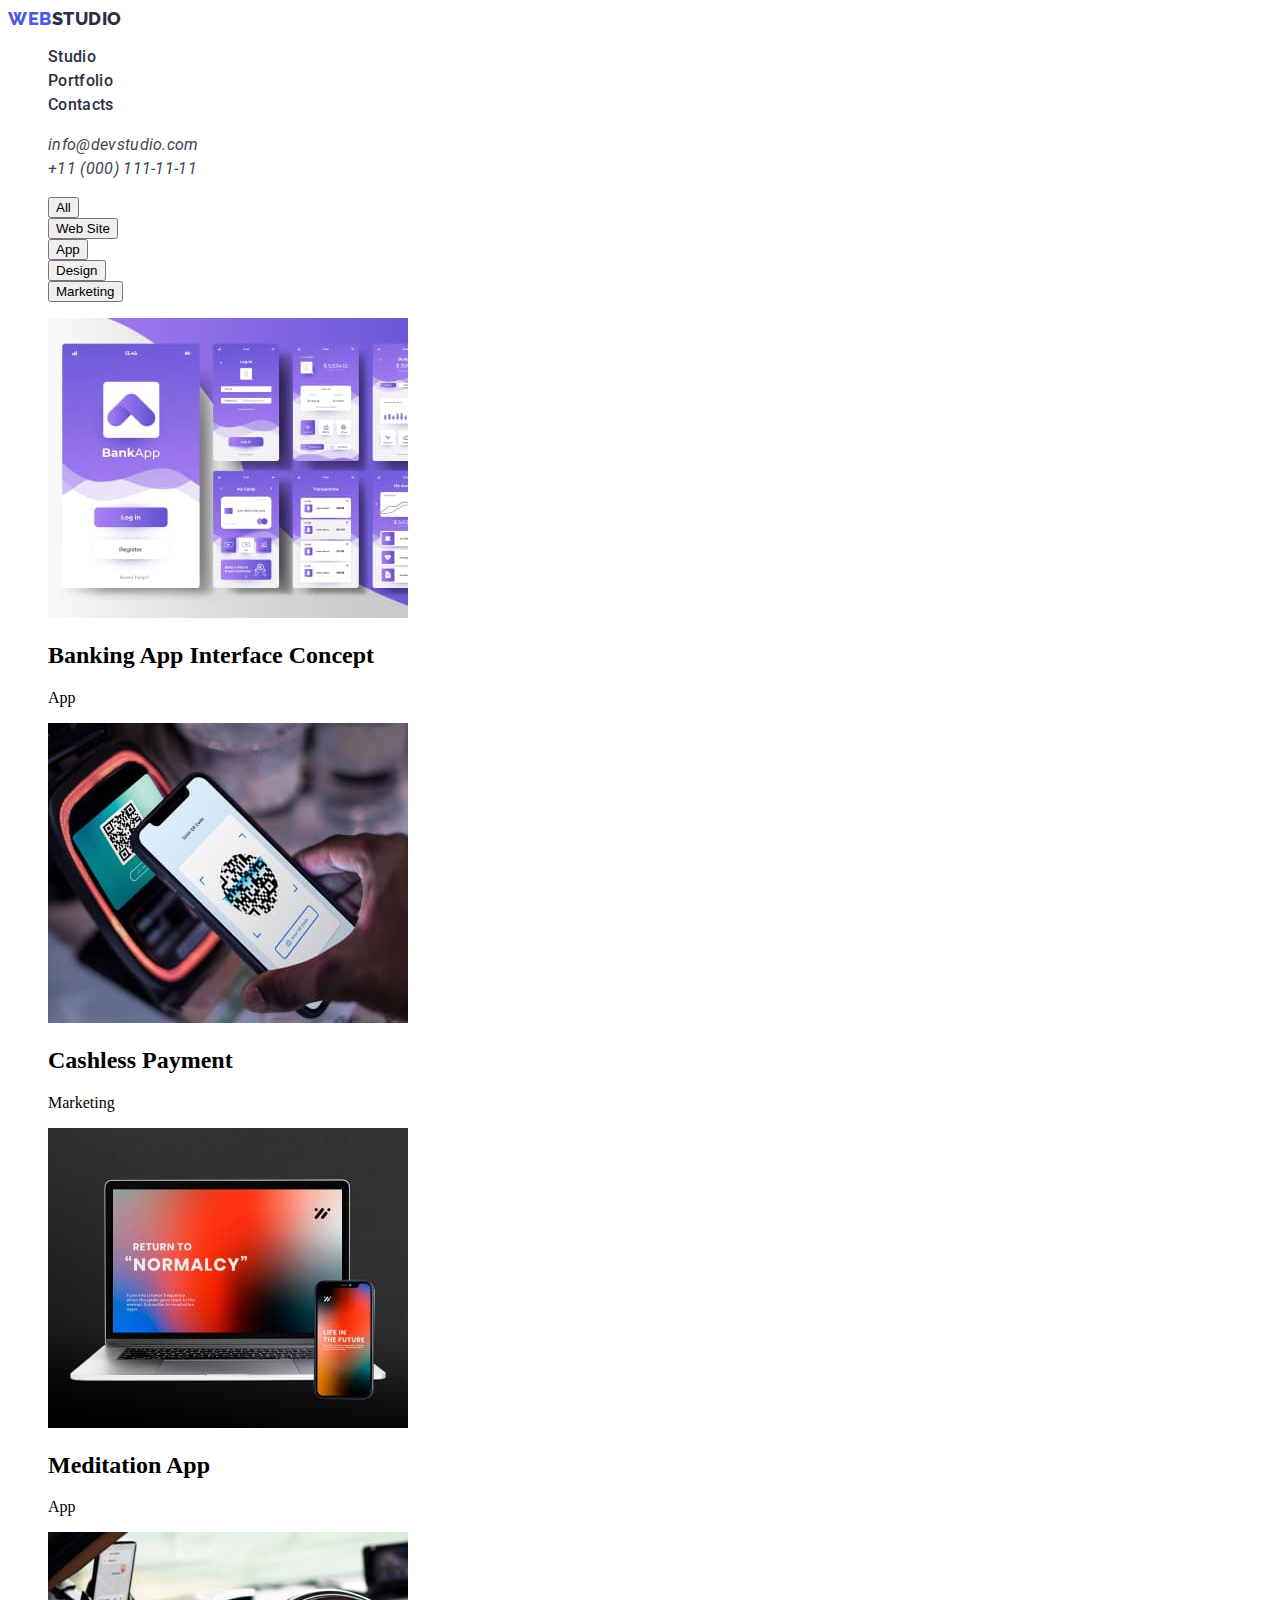
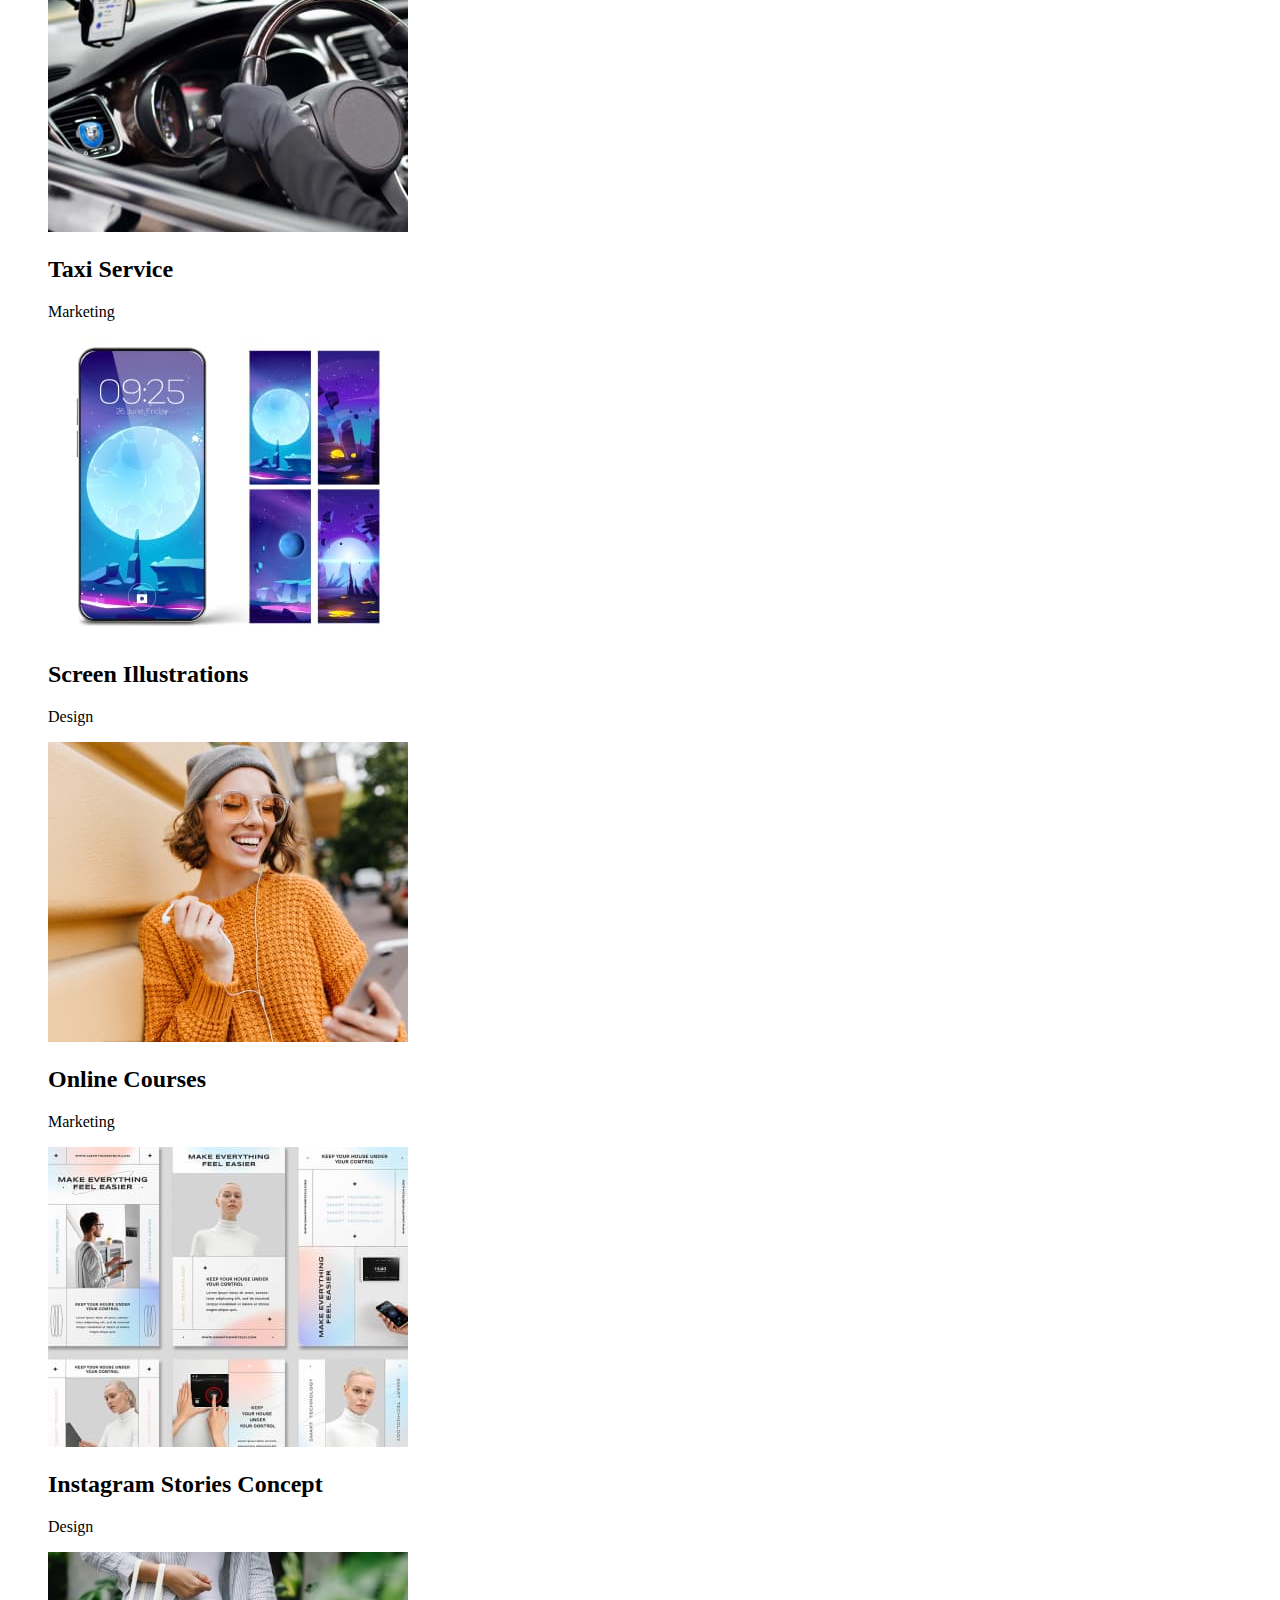
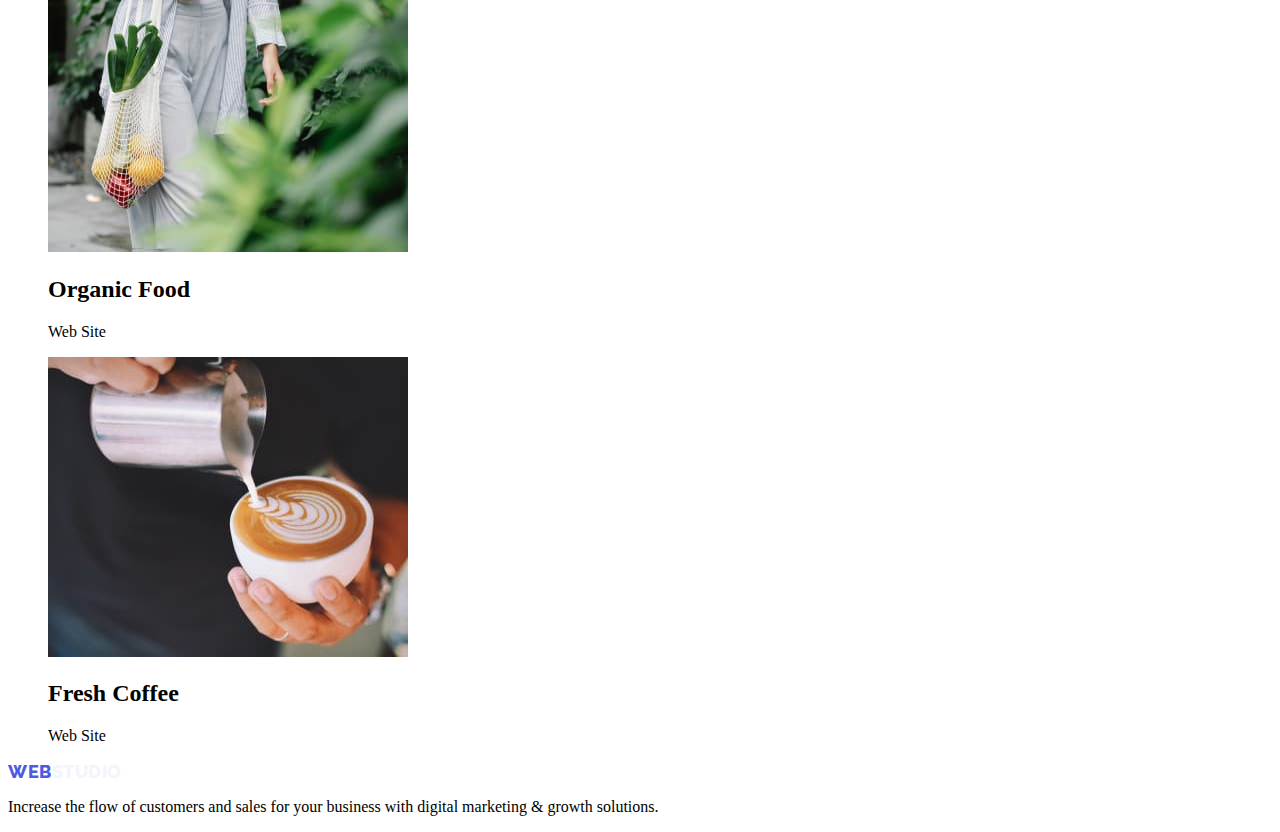
==== portfolio.html @ 11912b41 "Summary" ====
<!DOCTYPE html>
<html lang="en">
  <head>
    <meta charset="UTF-8" />
    <meta http-equiv="X-UA-Compatible" content="IE=edge" />
    <meta name="viewport" content="width=device-width, initial-scale=1.0" />
    <title>WebStudio</title>
    <link rel="preconnect" href="https://fonts.googleapis.com" />
    <link rel="preconnect" href="https://fonts.gstatic.com" crossorigin />
    <link
      href="https://fonts.googleapis.com/css2?family=Raleway:wght@800&family=Roboto:wght@400;500;700;900&display=swap"
      rel="stylesheet"
    />
    <link rel="stylesheet" href="./css/styles.css" />
  </head>
  <body>
    <!-- HEADER -->
    <header>
      <nav class="page-navigation">
        <a class="logo link" href="./index.html"
          >Web<span class="log">Studio</span></a
        >
        <ul class="menu list">
          <li class="menu-item">
            <a class="menu-link link" href="./index.html">Studio</a>
          </li>
          <li class="menu-item">
            <a class="menu-link link" href="./portfolio.html">Portfolio</a>
          </li>
          <li class="menu-item">
            <a class="menu-link link" href="#contacts">Contacts</a>
          </li>
        </ul>
      </nav>
      <!-- CONTACTS -->
      <address class="address-contacts">
        <ul class="list">
          <li class="contacts">
            <a class="contact-mail-header link" href="mailto:info@devstudio.com"
              >info@devstudio.com</a
            >
          </li>
          <li class="contacts">
            <a class="contact-tel-header link" href="tel:+110001111111"
              >+11 (000) 111-11-11</a
            >
          </li>
        </ul>
      </address>
    </header>
    <!-- MAIN-CONTENT -->
    <main>
      <section class="section-portfolio">
        <h1 hidden>Filters</h1>
        <ul class="list">
          <li class="filter-button-li">
            <button class="filter-button" type="button">All</button>
          </li>
          <li class="filter-button-li">
            <button class="filter-button" type="button">Web Site</button>
          </li>
          <li class="filter-button-li">
            <button class="filter-button" type="button">App</button>
          </li>
          <li class="filter-button-li">
            <button class="filter-button" type="button">Design</button>
          </li>
          <li class="filter-button-li">
            <button class="filter-button" type="button">Marketing</button>
          </li>
        </ul>
        <ul class="list">
          <li class="portfolio-image">
            <img
              class="gallery-portfolio"
              src="./images/bankingapp.jpg"
              alt="Banking-App-Interface-Concept"
              width="360"
              height="300"
            />
            <h2 class="portfolio-name">Banking App Interface Concept</h2>
            <p class="portfolio-paragraph">App</p>
          </li>
          <li class="portfolio-image">
            <img
              class="gallery-portfolio"
              src="./images/cashlesspayment.jpg"
              alt="Cashless-Payment"
              width="360"
              height="300"
            />
            <h2 class="portfolio-name">Cashless Payment</h2>
            <p class="portfolio-paragraph">Marketing</p>
          </li>
          <li class="portfolio-image">
            <img
              class="gallery-portfolio"
              src="./images/meditationapp.jpg"
              alt="Meditation-App"
              width="360"
              height="300"
            />
            <h2 class="portfolio-name">Meditation App</h2>
            <p class="portfolio-paragraph">App</p>
          </li>
          <li class="portfolio-image">
            <img
              class="gallery-portfolio"
              src="./images/taxiservice.jpg"
              alt="Taxi-Service"
              width="360"
              height="300"
            />
            <h2 class="portfolio-name">Taxi Service</h2>
            <p class="portfolio-paragraph">Marketing</p>
          </li>
          <li class="portfolio-image">
            <img
              class="gallery-portfolio"
              src="./images/screenillustration.jpg"
              alt="Screen-Illustrations"
              width="360"
              height="300"
            />
            <h2 class="portfolio-name">Screen Illustrations</h2>
            <p class="portfolio-paragraph">Design</p>
          </li>
          <li class="portfolio-image">
            <img
              class="gallery-portfolio"
              src="./images/onlinecourses.jpg"
              alt="Online-Courses"
              width="360"
              height="300"
            />
            <h2 class="portfolio-name">Online Courses</h2>
            <p class="portfolio-paragraph">Marketing</p>
          </li>
          <li class="portfolio-image">
            <img
              class="gallery-portfolio"
              src="./images/instagramsc.jpg"
              alt="Instagram-Stories-Concepts"
              width="360"
              height="300"
            />
            <h2 class="portfolio-name">Instagram Stories Concept</h2>
            <p class="portfolio-paragraph">Design</p>
          </li>
          <li class="portfolio-image">
            <img
              class="gallery-portfolio"
              src="./images/organicfood.jpg"
              alt="Organic-Food"
              width="360"
              height="300"
            />
            <h2 class="portfolio-name">Organic Food</h2>
            <p class="portfolio-paragraph">Web Site</p>
          </li>
          <li class="portfolio-image">
            <img
              class="gallery-portfolio"
              src="./images/freshcofee.jpg"
              alt="Fresh-Coffee"
              width="360"
              height="300"
            />
            <h2 class="portfolio-name">Fresh Coffee</h2>
            <p class="portfolio-paragraph">Web Site</p>
          </li>
        </ul>
      </section>
    </main>

    <footer>
      <a class="logo link" href="./index.html"
        >Web<span class="logos">Studio</span>
      </a>
      <p class="footer-paragraph">
        Increase the flow of customers and sales for your business with digital
        marketing & growth solutions.
      </p>
    </footer>
  </body>
</html>
---- css/styles.css ----
:root {
  --accent-color:      
}

.list {list-style: none;}

.link {
        text-decoration: none;
    }
.logo {text-decoration: none;}

.button {
    cursor: pointer;
}


/* ================= COMPONENTS ================= */
/* ================= HEADER ================= */
.logo {
        font-family: 'Raleway', sans-serif;
        font-weight: 800;
        font-size: 18px;
        line-height: 1.17;
        display: flex;
        align-items: center;
        letter-spacing: 0.03em;
        text-transform: uppercase;
        color: #4D5AE5;
}

.log {
        font-family: 'Raleway', sans-serif;
        font-weight: 800;
        font-size: 18px;
        line-height: 1.17;
        display: flex;
        align-items: center;
        letter-spacing: 0.03em;
        text-transform: uppercase;
        color: #2E2F42;
}



.menu-link {
        font-family: 'Roboto', sans-serif;
        font-weight: 500;
        font-size: 16px;
        line-height: 1.5;
        letter-spacing: 0.02em;
        color: #2E2F42;
}

.contact-mail-header {
font-family: 'Roboto', sans-serif;
    font-weight: 400;
    font-size: 16px;
    line-height: 1.5;
    letter-spacing: 0.02em;
    color: #434455;
}

.contact-tel-header {
        font-family: 'Roboto', sans-serif;
        font-weight: 400;
        font-size: 16px;
        line-height: 1.5;
        letter-spacing: 0.02em;
        color: #434455;
}
.modal-open-btn {
        font-family: 'Roboto', sans-serif;
        font-weight: 500;
        font-size: 16px;
        line-height: 1.5;
        display: flex;
        align-items: center;
        letter-spacing: 0.04em;
        color: #FFFFFF;
}

/* ================= FOOTER ================= */
.logos {
    font-family: 'Raleway', sans-serif;
    font-weight: 800;
    font-size: 18px;
    line-height: 1.17;
    display: flex;
    align-items: center;
    letter-spacing: 0.03em;
    text-transform: uppercase;
    color: #F4F4FD;
}
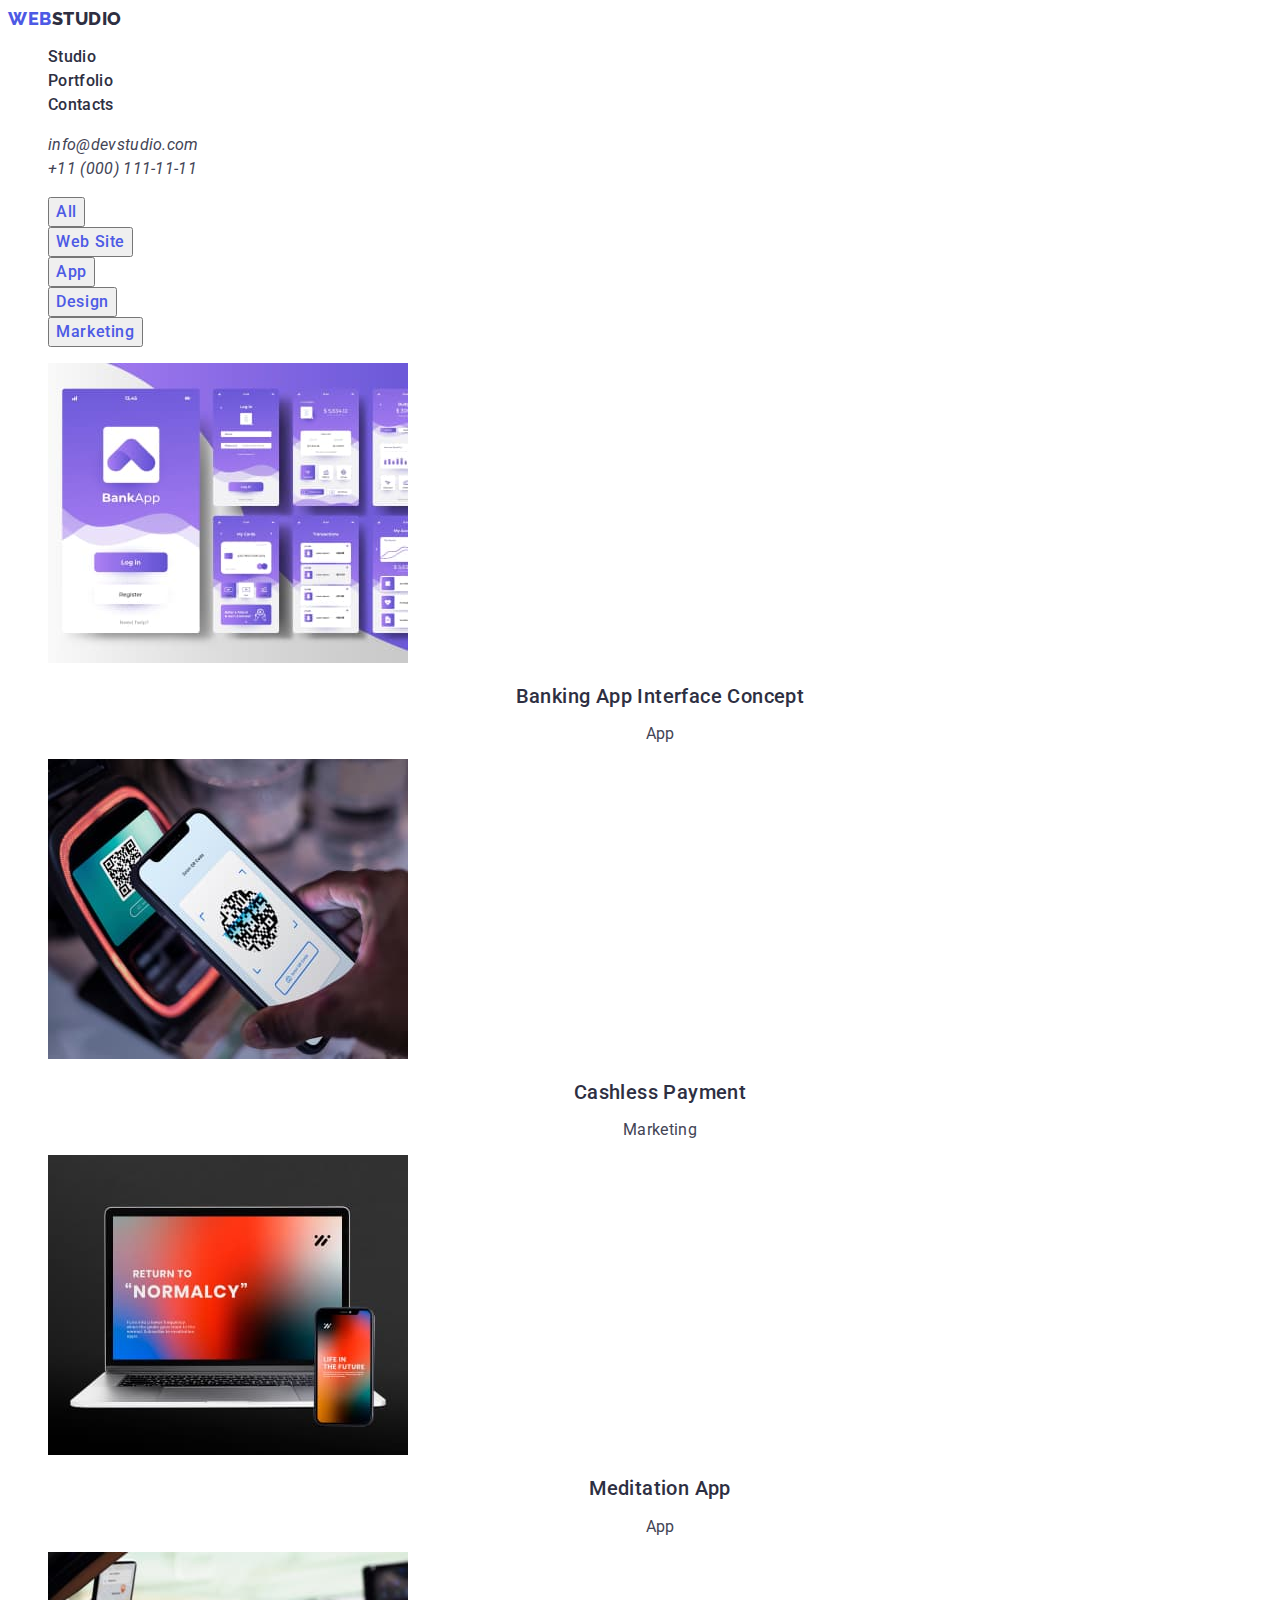
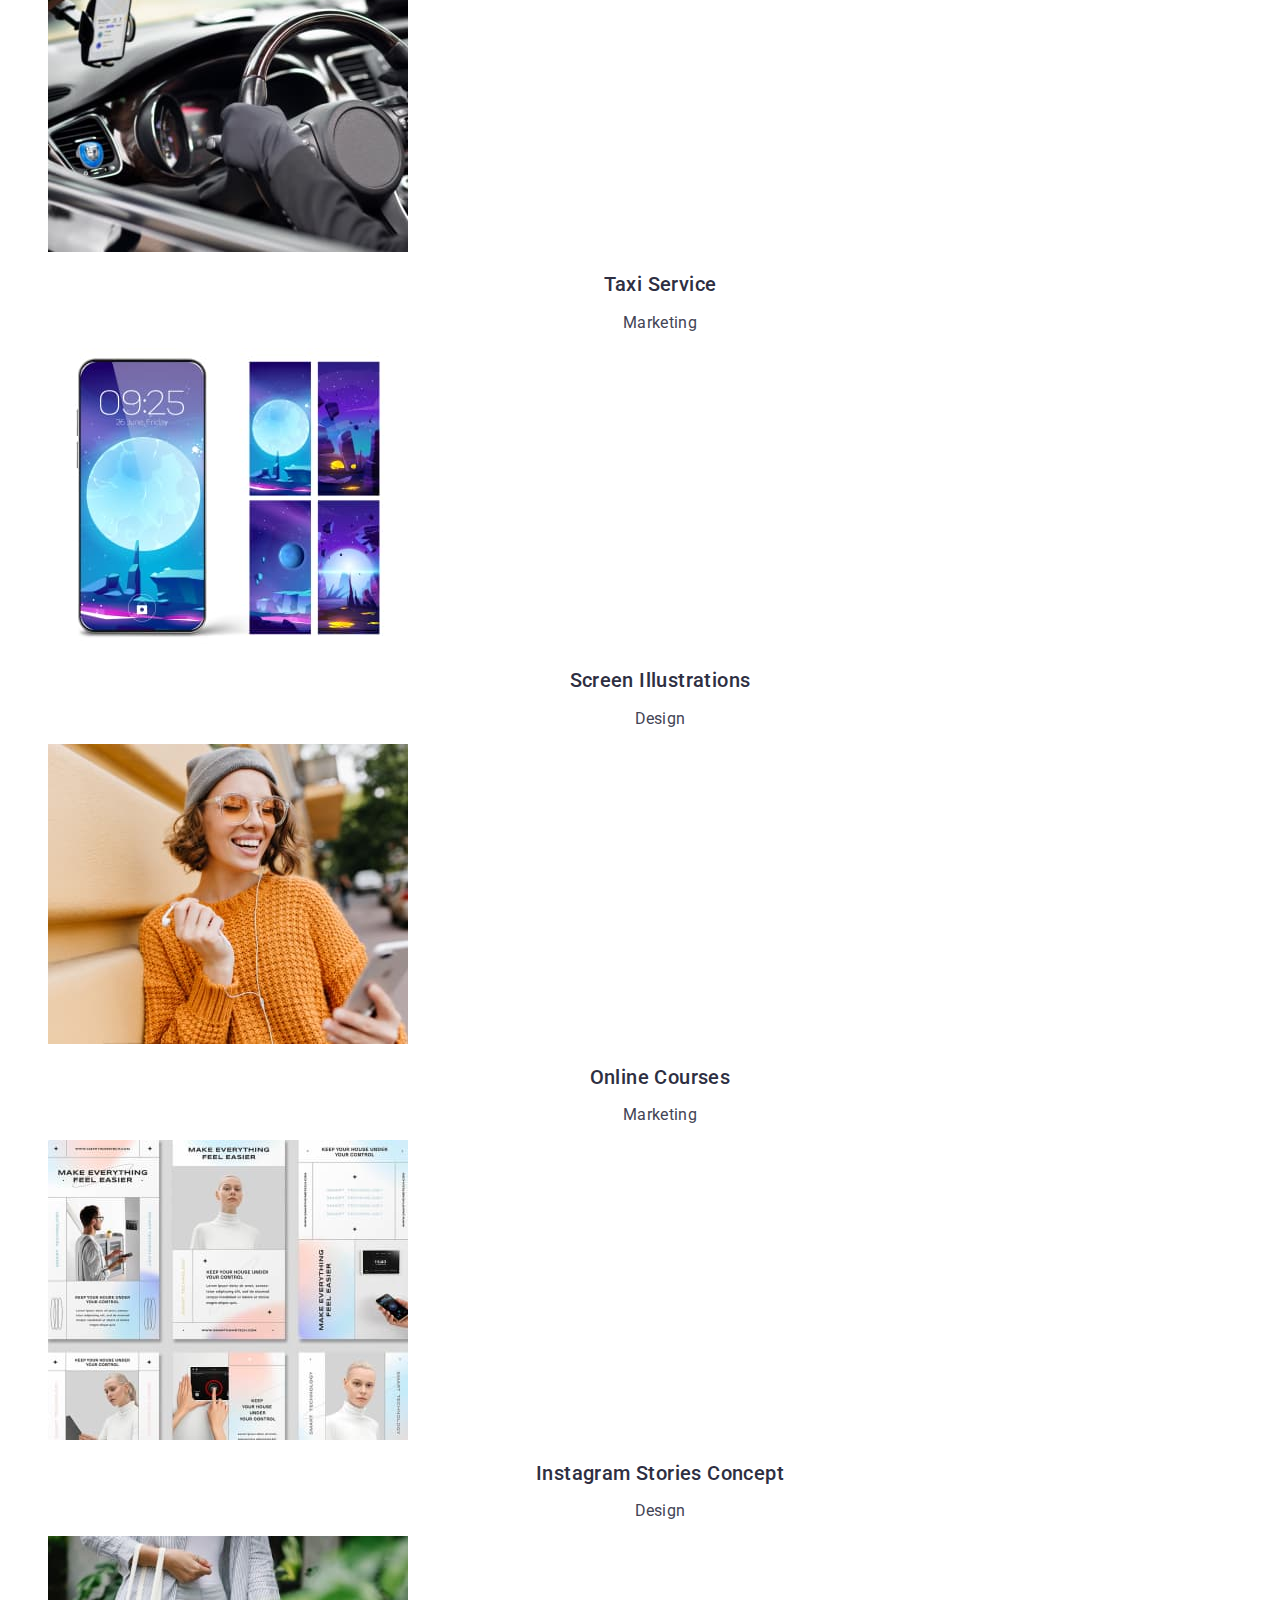
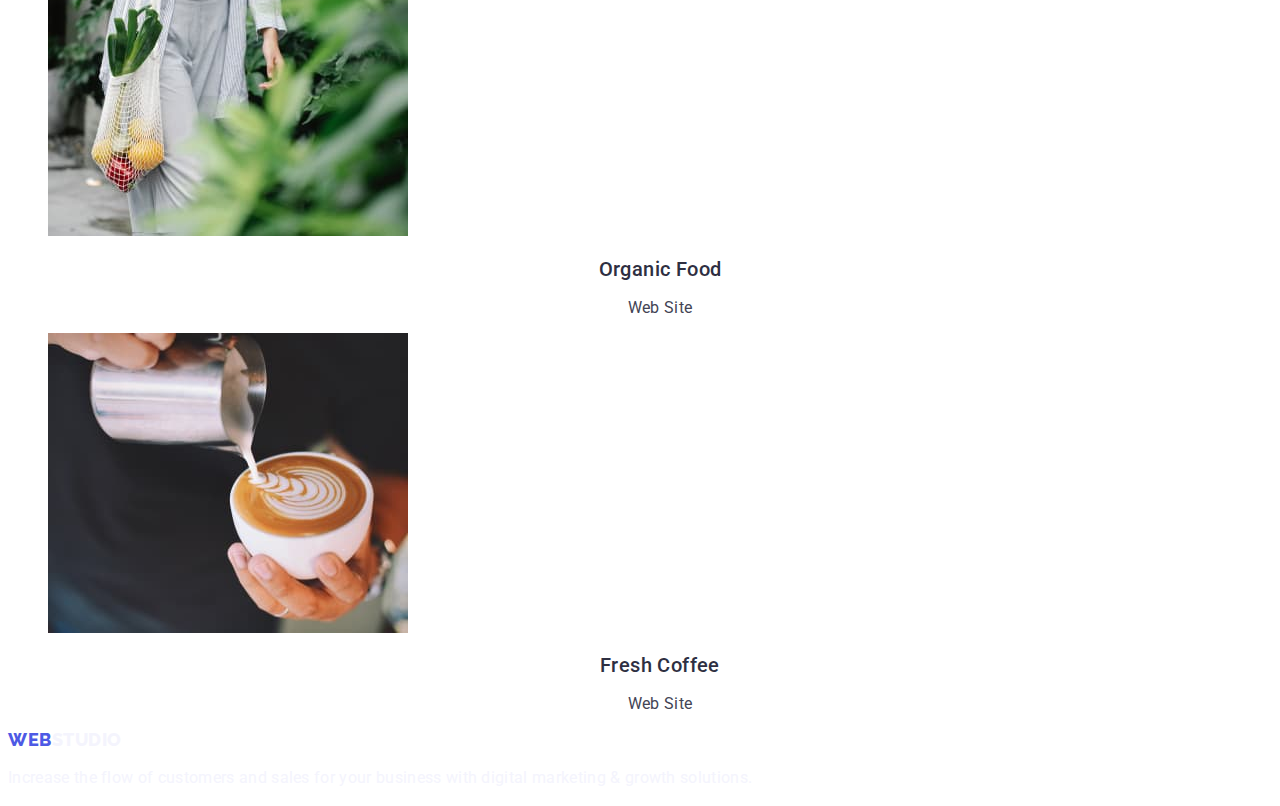
==== commit 402aeb94: "Summary" ====
--- a/portfolio.html
+++ b/portfolio.html
@@ -53,19 +53,19 @@
       <section class="section-portfolio">
         <h1 hidden>Filters</h1>
         <ul class="list">
-          <li class="filter-button-li">
-            <button class="filter-button" type="button">All</button>
+          <li class="filter-buttons">
+            <button class="button filter-button" type="button">All</button>
           </li>
-          <li class="filter-button-li">
+          <li class="filter-buttons">
             <button class="filter-button" type="button">Web Site</button>
           </li>
-          <li class="filter-button-li">
+          <li class="filter-buttons">
             <button class="filter-button" type="button">App</button>
           </li>
-          <li class="filter-button-li">
+          <li class="filter-buttons">
             <button class="filter-button" type="button">Design</button>
           </li>
-          <li class="filter-button-li">
+          <li class="filter-buttons">
             <button class="filter-button" type="button">Marketing</button>
           </li>
         </ul>
--- a/css/styles.css
+++ b/css/styles.css
@@ -1,20 +1,46 @@
 :root {
-  --accent-color:      
-}
+        --main-font-family: "Roboto", sans-serif;
+        --secondary-font-family: "Raleway", sans-serif;
+        --primary-text-color:  #2E2F42
+        --title-text-color: #434455
+        --primary-bg-color: #ffffff
+        --secondary-bg-color: #f4f4fd
+        --accent-hover-color:  #4D5AE5
+        --btn-hover-color: #404bbf     
+        }  
 
 .list {list-style: none;}
 
-.link {
-        text-decoration: none;
-    }
-.logo {text-decoration: none;}
-
-.button {
+.link, logo {
+        text-decoration: none; 
+}
+
+.button, filter-button {
     cursor: pointer;
 }
-
-
 /* ================= COMPONENTS ================= */
+.modal-open-btn {
+        font-family: 'Roboto', sans-serif;
+        font-weight: 500;
+        font-size: 16px;
+        line-height: 1.5;
+        display: flex;
+        align-items: center;
+        letter-spacing: 0.04em;
+        color: #FFFFFF;
+}
+
+.filter-button {
+        font-family: 'Roboto', sans-serif;
+        font-weight: 500;
+        font-size: 16px;
+        line-height: 1.5;
+        display: flex;
+        align-items: center;
+        letter-spacing: 0.04em;
+        color: #4D5AE5;
+}
+
 /* ================= HEADER ================= */
 .logo {
         font-family: 'Raleway', sans-serif;
@@ -68,18 +94,103 @@
         letter-spacing: 0.02em;
         color: #434455;
 }
-.modal-open-btn {
-        font-family: 'Roboto', sans-serif;
-        font-weight: 500;
-        font-size: 16px;
-        line-height: 1.5;
-        display: flex;
-        align-items: center;
-        letter-spacing: 0.04em;
+
+/* ================= HERO ================= */
+.hero-title {
+        font-family: 'Roboto', sans-serif;
+        font-weight: 700;
+        font-size: 56px;
+        line-height: 1.07;
+        text-align: center;
+        letter-spacing: 0.02em;
         color: #FFFFFF;
 }
 
+
+
+.qualities-title {
+        font-family: 'Roboto', sans-serif;
+        font-weight: 500;
+        font-size: 20px;
+        line-height: 1.2;
+        letter-spacing: 0.02em;
+        color: #2E2F42;
+}
+.qualities-paragraph {
+        font-family: 'Roboto', sans-serif;
+        font-weight: 400;
+        font-size: 16px;
+        line-height: 1.5;
+        letter-spacing: 0.02em;
+        color: #434455;
+}
+.our-activity-title {
+        font-family: 'Roboto', sans-serif;
+        font-weight: 700;
+        font-size: 36px;
+        line-height: 1.11;
+        text-align: center;
+        letter-spacing: 0.02em;
+        text-transform: capitalize;
+        color: #2E2F42;
+}
+.team {
+        font-family: 'Roboto', sans-serif;
+        font-weight: 700;
+        font-size: 36px;
+        line-height: 1.11;
+        text-align: center;
+        letter-spacing: 0.02em;
+        text-transform: capitalize;
+        color: #2E2F42;
+}
+.team-name {
+        font-family: 'Roboto', sans-serif;
+        font-weight: 500;
+        font-size: 20px;
+        line-height: 1.2;
+        text-align: center;
+        letter-spacing: 0.02em;
+        color: #2E2F42;
+}
+.team-paragraph {
+        font-family: 'Roboto', sans-serif;
+        font-weight: 400;
+        font-size: 16px;
+        line-height: 1.5x;
+        text-align: center;
+        letter-spacing: 0.02em;
+        color: #434455;
+}
+.portfolio-name {
+font-family: 'Roboto', sans-serif;
+        font-weight: 500;
+        font-size: 20px;
+        line-height: 1.2;
+        text-align: center;
+        letter-spacing: 0.02em;
+        color: #2E2F42;
+}
+.portfolio-paragraph {
+        font-family: 'Roboto', sans-serif;
+                font-weight: 400;
+                font-size: 16px;
+                line-height: 1.5x;
+                text-align: center;
+                letter-spacing: 0.02em;
+                color: #434455;
+}
 /* ================= FOOTER ================= */
+.footer-paragraph {
+        font-family: 'Roboto', sans-serif;
+            
+        font-weight: 400;
+        font-size: 16px;
+        line-height: 24px;
+        letter-spacing: 0.02em;
+        color: #F4F4FD;
+}
+
 .logos {
     font-family: 'Raleway', sans-serif;
     font-weight: 800;
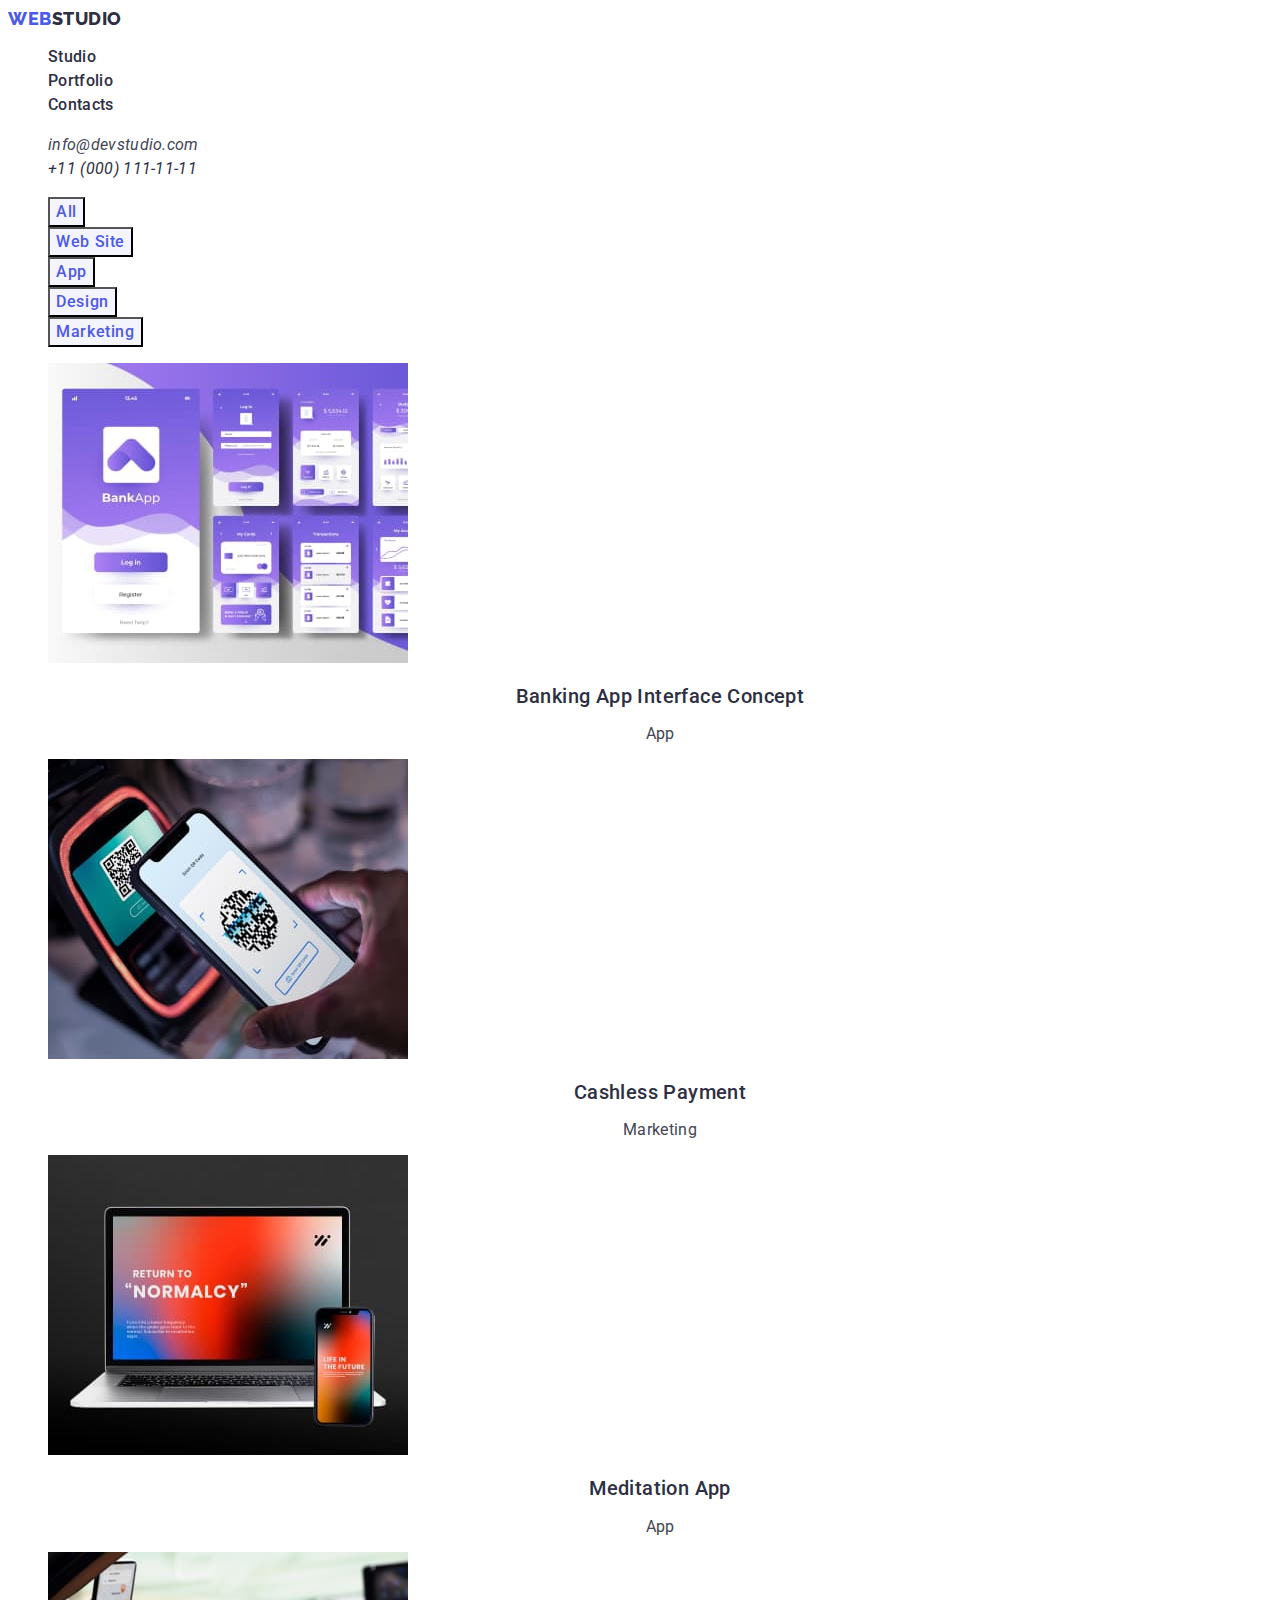
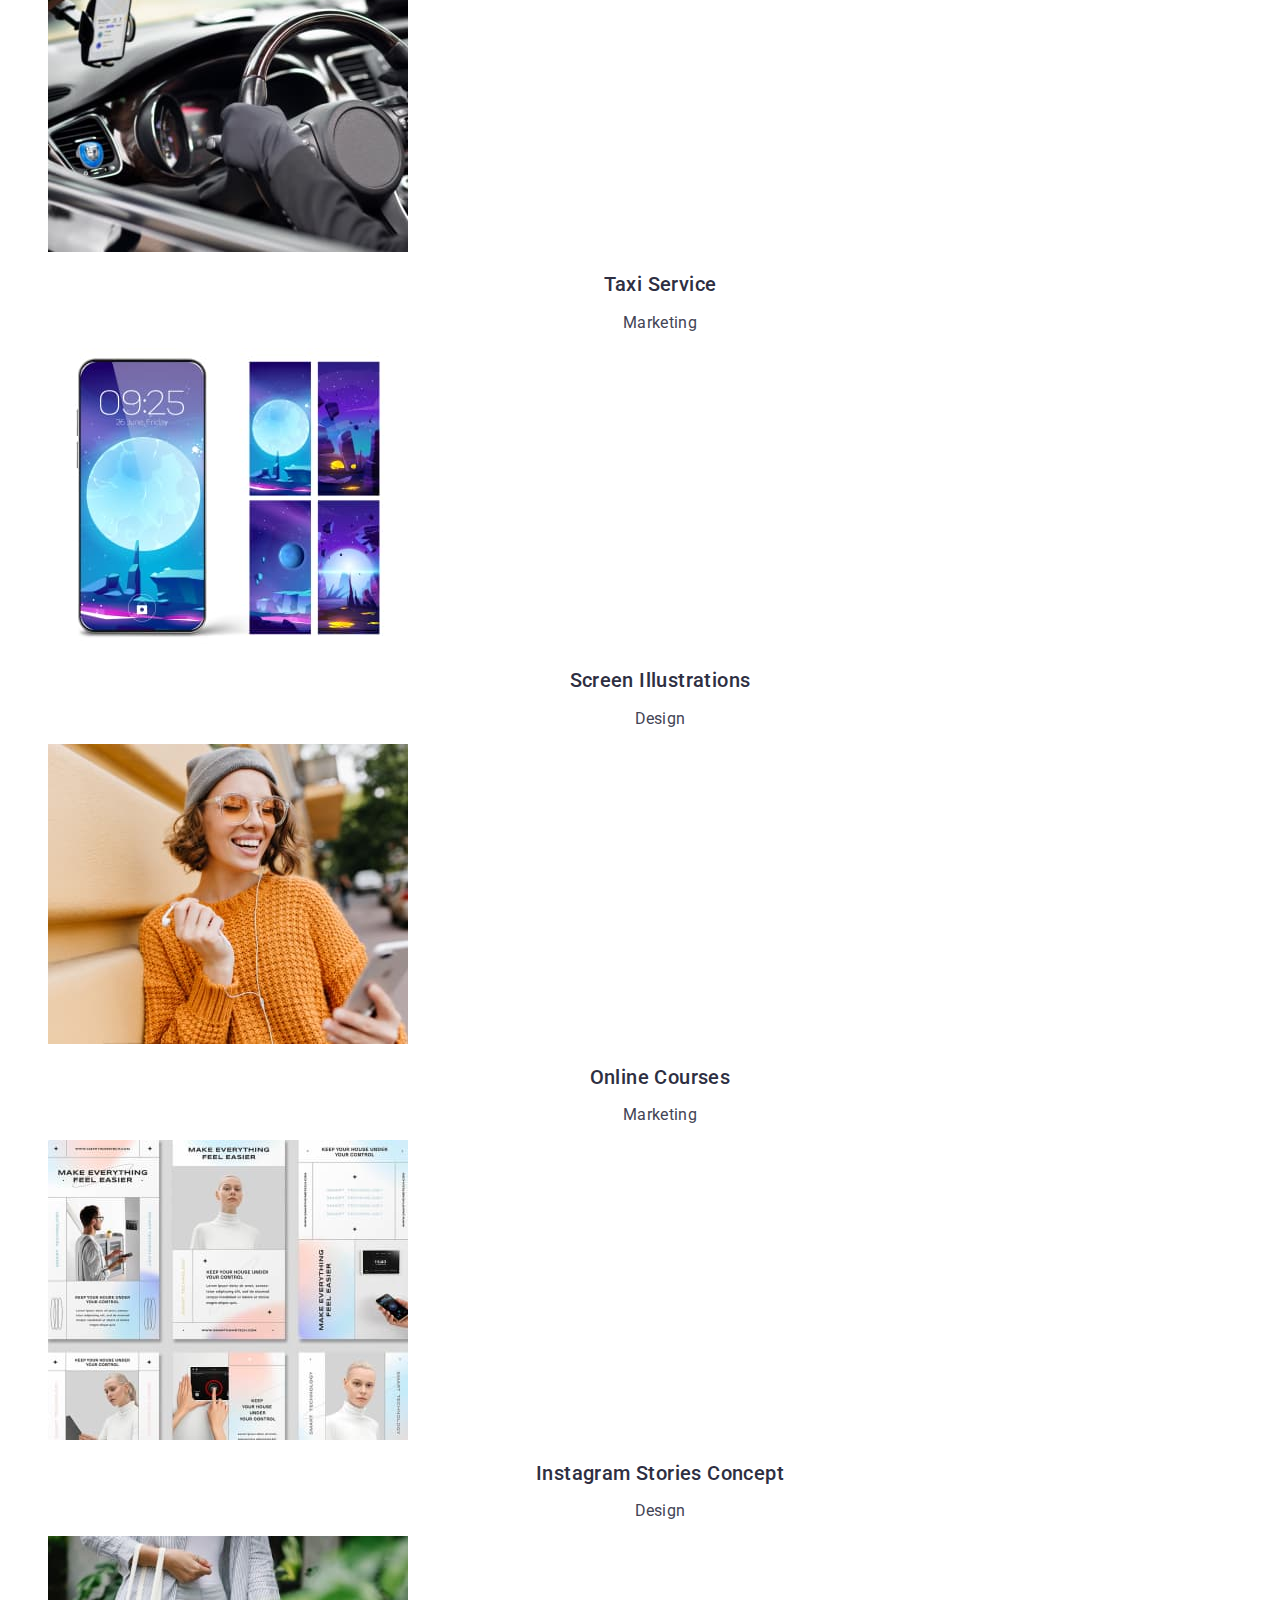
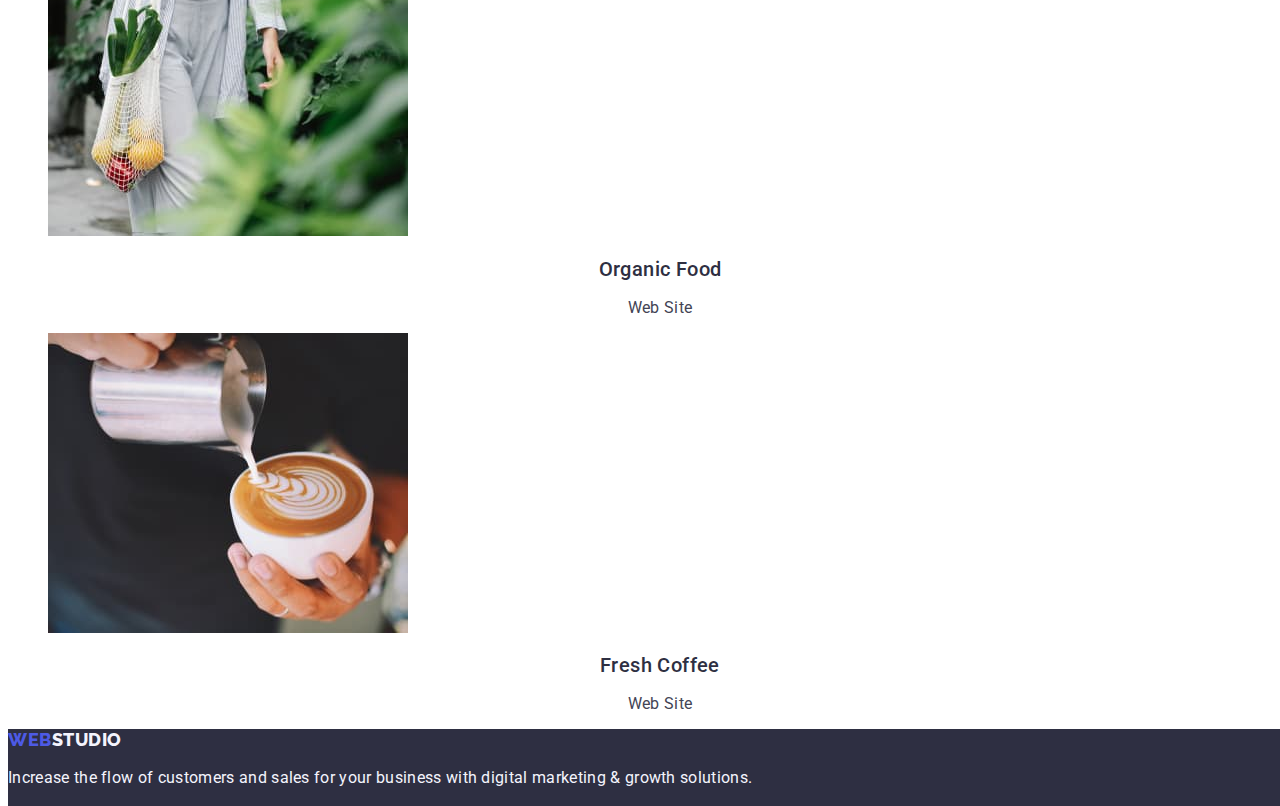
==== commit 82fc828d: "Summary" ====
--- a/portfolio.html
+++ b/portfolio.html
@@ -57,16 +57,18 @@
             <button class="button filter-button" type="button">All</button>
           </li>
           <li class="filter-buttons">
-            <button class="filter-button" type="button">Web Site</button>
+            <button class="button filter-button" type="button">Web Site</button>
           </li>
           <li class="filter-buttons">
-            <button class="filter-button" type="button">App</button>
+            <button class="button filter-button" type="button">App</button>
           </li>
           <li class="filter-buttons">
-            <button class="filter-button" type="button">Design</button>
+            <button class="button filter-button" type="button">Design</button>
           </li>
           <li class="filter-buttons">
-            <button class="filter-button" type="button">Marketing</button>
+            <button class="button filter-button" type="button">
+              Marketing
+            </button>
           </li>
         </ul>
         <ul class="list">
@@ -173,7 +175,7 @@
       </section>
     </main>
 
-    <footer>
+    <footer class="footer">
       <a class="logo link" href="./index.html"
         >Web<span class="logos">Studio</span>
       </a>
--- a/css/styles.css
+++ b/css/styles.css
@@ -1,12 +1,13 @@
 :root {
         --main-font-family: "Roboto", sans-serif;
         --secondary-font-family: "Raleway", sans-serif;
-        --primary-text-color:  #2E2F42
-        --title-text-color: #434455
-        --primary-bg-color: #ffffff
-        --secondary-bg-color: #f4f4fd
-        --accent-hover-color:  #4D5AE5
-        --btn-hover-color: #404bbf     
+        --primary-titletxt-color:  #2E2F42;
+        --secondary-titletxt-color: #FFFFFF;
+        --primary-txt-color: #434455;
+        --secondary-txt-color: #F4F4FD;
+        --accent-hover-color: #404BBF;
+        --primary-bg-color: #ffffff;
+        --secondary-bg-color: #f4f4fd;
         }  
 
 .list {list-style: none;}
@@ -18,17 +19,30 @@
 .button, filter-button {
     cursor: pointer;
 }
+
+body {
+        font-family: var(--main-font-family);
+        color: var(--primary-txt-color);
+        background-color:var(--primary-bg-color);
+}
+
 /* ================= COMPONENTS ================= */
 .modal-open-btn {
         font-family: 'Roboto', sans-serif;
         font-weight: 500;
         font-size: 16px;
-        line-height: 1.5;
+        line-height: 24px;
         display: flex;
         align-items: center;
         letter-spacing: 0.04em;
-        color: #FFFFFF;
-}
+        background-color: #4D5AE5;
+        color: var(--primary-bg-color);
+}
+
+.modal-open-btn:hover,
+.modal-open-btn:focus {
+        background-color: var(--accent-hover-color);
+      }
 
 .filter-button {
         font-family: 'Roboto', sans-serif;
@@ -38,7 +52,13 @@
         display: flex;
         align-items: center;
         letter-spacing: 0.04em;
-        color: #4D5AE5;
+        background-color: #F4F4FD;
+        color:#4D5AE5;
+}
+.filter-button:hover,
+.filter-button:focus {
+        background-color: var(--accent-hover-color);
+        color:#FFFFFF;
 }
 
 /* ================= HEADER ================= */
@@ -63,10 +83,12 @@
         align-items: center;
         letter-spacing: 0.03em;
         text-transform: uppercase;
-        color: #2E2F42;
-}
-
-
+        color: var(--primary-titletxt-color);
+}
+
+.menu-item {
+background-color: var(--primary-bg-color);
+}
 
 .menu-link {
         font-family: 'Roboto', sans-serif;
@@ -74,16 +96,28 @@
         font-size: 16px;
         line-height: 1.5;
         letter-spacing: 0.02em;
-        color: #2E2F42;
-}
-
+        color:var(--primary-titletxt-color);
+}
+
+.menu-link:hover,
+.menu-link:focus {
+        color:var(--accent-hover-color);
+}
+.contacts {
+background-color: var(--primary-bg-color);
+
+}
 .contact-mail-header {
-font-family: 'Roboto', sans-serif;
+    font-family: 'Roboto', sans-serif;
     font-weight: 400;
     font-size: 16px;
     line-height: 1.5;
     letter-spacing: 0.02em;
-    color: #434455;
+    color:var(--primary-txt-color);
+}
+.contact-mail-header:hover,
+.contact-mail-header:focus {
+        color:var(--accent-hover-color);
 }
 
 .contact-tel-header {
@@ -92,7 +126,7 @@
         font-size: 16px;
         line-height: 1.5;
         letter-spacing: 0.02em;
-        color: #434455;
+        color: var(--primary-titletxt-color);
 }
 
 /* ================= HERO ================= */
@@ -103,26 +137,35 @@
         line-height: 1.07;
         text-align: center;
         letter-spacing: 0.02em;
-        color: #FFFFFF;
-}
-
-
-
+        color:var(--primary-bg-color);
+}
+.hero {
+        background-color:var(--primary-titletxt-color) ;
+}
+
+.our-qualities {
+background-color:var(--primary-bg-color);
+}
+.qualities {
+background-color: var(--primary-bg-color);
+}
 .qualities-title {
         font-family: 'Roboto', sans-serif;
         font-weight: 500;
         font-size: 20px;
         line-height: 1.2;
         letter-spacing: 0.02em;
-        color: #2E2F42;
+        color:var(--primary-titletxt-color);
 }
 .qualities-paragraph {
         font-family: 'Roboto', sans-serif;
-        font-weight: 400;
-        font-size: 16px;
-        line-height: 1.5;
-        letter-spacing: 0.02em;
-        color: #434455;
+        font-size: 16px;
+        line-height: 1.5;
+        letter-spacing: 0.02em;
+        color:var(--primary-txt-color);
+}
+.our-activity {
+background-color: var(--primary-bg-color);
 }
 .our-activity-title {
         font-family: 'Roboto', sans-serif;
@@ -132,7 +175,13 @@
         text-align: center;
         letter-spacing: 0.02em;
         text-transform: capitalize;
-        color: #2E2F42;
+        color: var(--primary-titletxt-color);
+}
+.our-team {
+        background-color: #E7E9FC;
+}
+.team-employee {
+background-color: var(--primary-bg-color);
 }
 .team {
         font-family: 'Roboto', sans-serif;
@@ -142,7 +191,7 @@
         text-align: center;
         letter-spacing: 0.02em;
         text-transform: capitalize;
-        color: #2E2F42;
+        color: var(--primary-titletxt-color);
 }
 .team-name {
         font-family: 'Roboto', sans-serif;
@@ -151,44 +200,48 @@
         line-height: 1.2;
         text-align: center;
         letter-spacing: 0.02em;
-        color: #2E2F42;
+        color: var(--primary-titletxt-color);
 }
 .team-paragraph {
         font-family: 'Roboto', sans-serif;
-        font-weight: 400;
         font-size: 16px;
         line-height: 1.5x;
         text-align: center;
         letter-spacing: 0.02em;
-        color: #434455;
+        color: var(--primary-txt-color);
+}
+.portfolio-image {
+        background:var(--primary-bg-color);
 }
 .portfolio-name {
-font-family: 'Roboto', sans-serif;
+        font-family: 'Roboto', sans-serif;
         font-weight: 500;
         font-size: 20px;
         line-height: 1.2;
         text-align: center;
         letter-spacing: 0.02em;
-        color: #2E2F42;
+        color: var(--primary-titletxt-color);
 }
 .portfolio-paragraph {
         font-family: 'Roboto', sans-serif;
-                font-weight: 400;
                 font-size: 16px;
                 line-height: 1.5x;
                 text-align: center;
                 letter-spacing: 0.02em;
-                color: #434455;
+                color: var(--primary-txt-color);
 }
 /* ================= FOOTER ================= */
+.footer {
+        position: absolute;
+        width: 1440px;
+        background: var(--primary-titletxt-color);
+}
 .footer-paragraph {
         font-family: 'Roboto', sans-serif;
-            
-        font-weight: 400;
         font-size: 16px;
         line-height: 24px;
         letter-spacing: 0.02em;
-        color: #F4F4FD;
+        color:var(--secondary-bg-color);
 }
 
 .logos {
@@ -200,7 +253,7 @@
     align-items: center;
     letter-spacing: 0.03em;
     text-transform: uppercase;
-    color: #F4F4FD;
-}
-
-
+    color:var(--secondary-bg-color);
+}
+
+
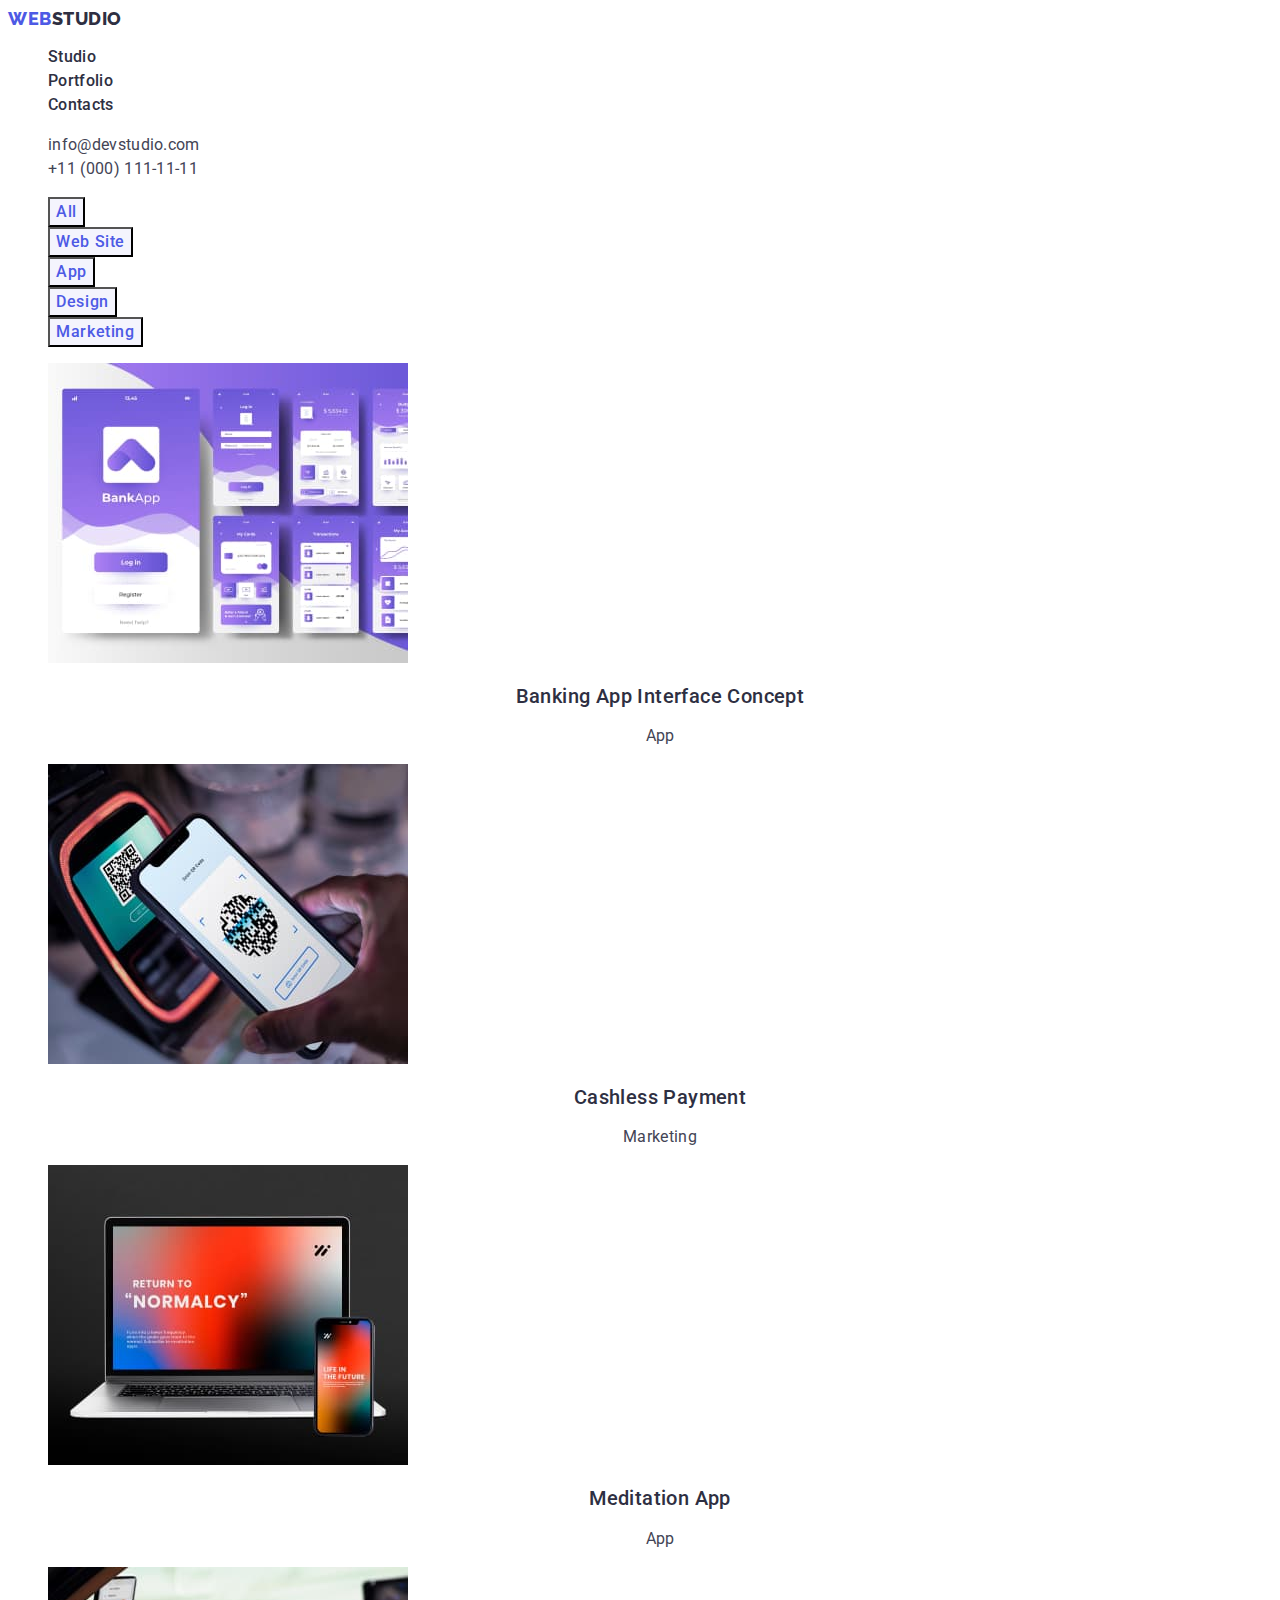
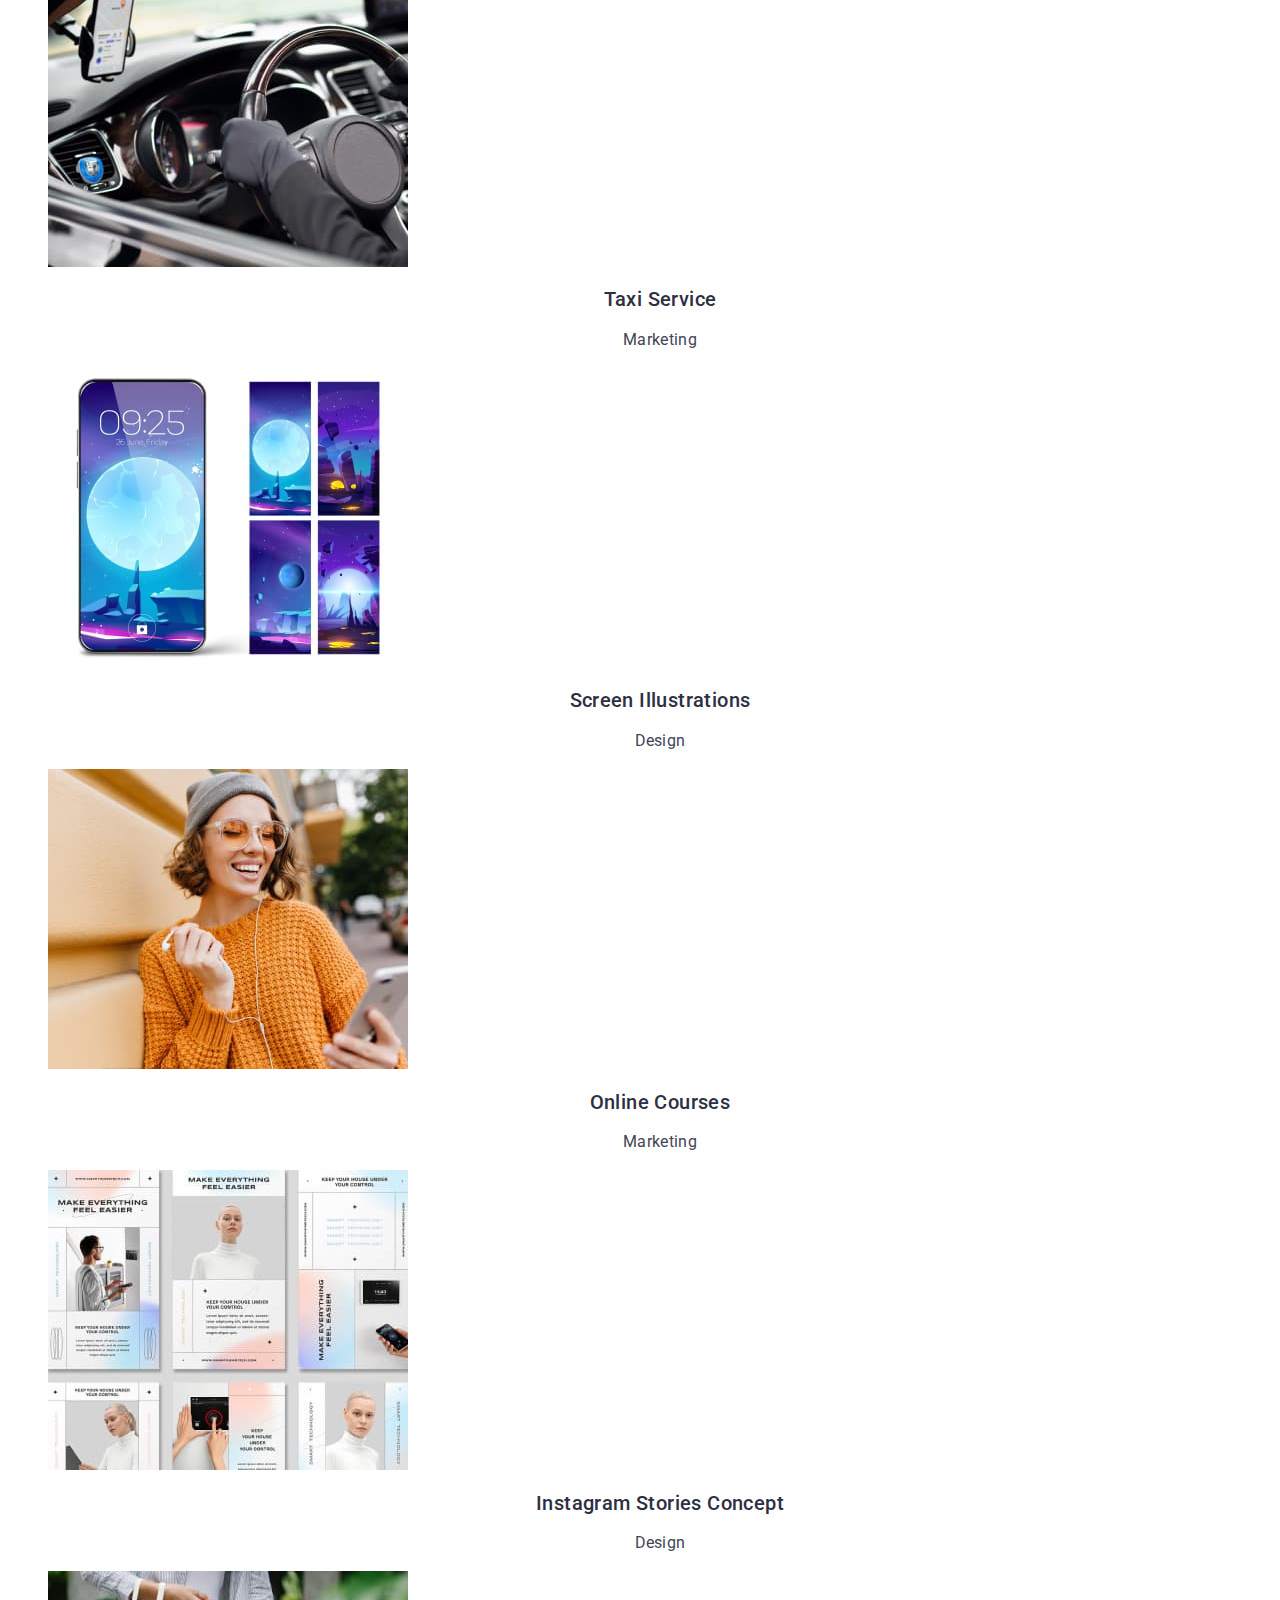
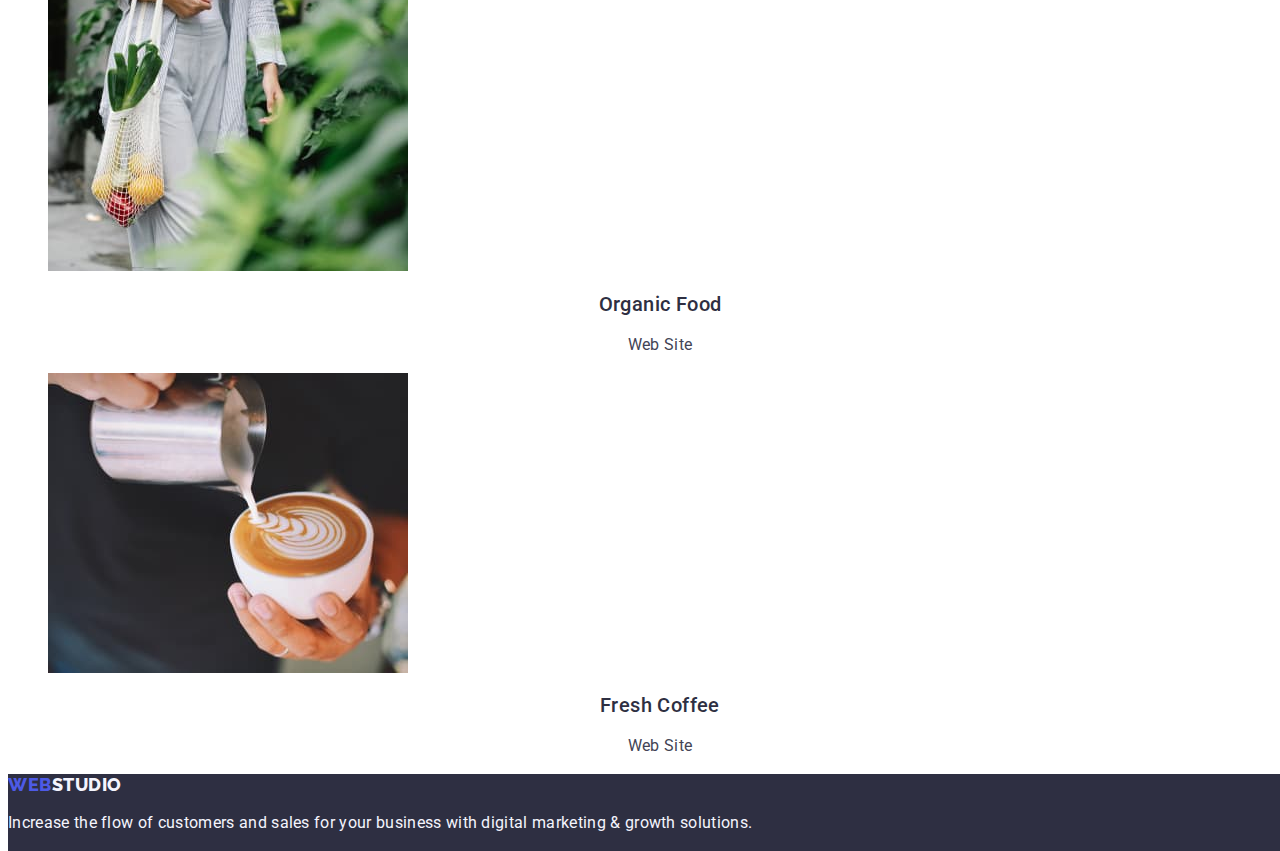
==== commit 66af5e00: "Summary" ====
--- a/portfolio.html
+++ b/portfolio.html
@@ -28,7 +28,7 @@
             <a class="menu-link link" href="./portfolio.html">Portfolio</a>
           </li>
           <li class="menu-item">
-            <a class="menu-link link" href="#contacts">Contacts</a>
+            <a class="menu-link link" href="">Contacts</a>
           </li>
         </ul>
       </nav>
@@ -36,12 +36,12 @@
       <address class="address-contacts">
         <ul class="list">
           <li class="contacts">
-            <a class="contact-mail-header link" href="mailto:info@devstudio.com"
+            <a class="contact-mtel-header link" href="mailto:info@devstudio.com"
               >info@devstudio.com</a
             >
           </li>
           <li class="contacts">
-            <a class="contact-tel-header link" href="tel:+110001111111"
+            <a class="contact-mtel-header link" href="tel:+110001111111"
               >+11 (000) 111-11-11</a
             >
           </li>
@@ -72,7 +72,7 @@
           </li>
         </ul>
         <ul class="list">
-          <li class="portfolio-image">
+          <li class="portfolio-image link">
             <img
               class="gallery-portfolio"
               src="./images/bankingapp.jpg"
@@ -83,7 +83,7 @@
             <h2 class="portfolio-name">Banking App Interface Concept</h2>
             <p class="portfolio-paragraph">App</p>
           </li>
-          <li class="portfolio-image">
+          <li class="portfolio-image link">
             <img
               class="gallery-portfolio"
               src="./images/cashlesspayment.jpg"
@@ -94,7 +94,7 @@
             <h2 class="portfolio-name">Cashless Payment</h2>
             <p class="portfolio-paragraph">Marketing</p>
           </li>
-          <li class="portfolio-image">
+          <li class="portfolio-image link">
             <img
               class="gallery-portfolio"
               src="./images/meditationapp.jpg"
@@ -105,7 +105,7 @@
             <h2 class="portfolio-name">Meditation App</h2>
             <p class="portfolio-paragraph">App</p>
           </li>
-          <li class="portfolio-image">
+          <li class="portfolio-image link">
             <img
               class="gallery-portfolio"
               src="./images/taxiservice.jpg"
@@ -116,7 +116,7 @@
             <h2 class="portfolio-name">Taxi Service</h2>
             <p class="portfolio-paragraph">Marketing</p>
           </li>
-          <li class="portfolio-image">
+          <li class="portfolio-image link">
             <img
               class="gallery-portfolio"
               src="./images/screenillustration.jpg"
@@ -127,7 +127,7 @@
             <h2 class="portfolio-name">Screen Illustrations</h2>
             <p class="portfolio-paragraph">Design</p>
           </li>
-          <li class="portfolio-image">
+          <li class="portfolio-image link">
             <img
               class="gallery-portfolio"
               src="./images/onlinecourses.jpg"
@@ -138,7 +138,7 @@
             <h2 class="portfolio-name">Online Courses</h2>
             <p class="portfolio-paragraph">Marketing</p>
           </li>
-          <li class="portfolio-image">
+          <li class="portfolio-image link">
             <img
               class="gallery-portfolio"
               src="./images/instagramsc.jpg"
@@ -149,7 +149,7 @@
             <h2 class="portfolio-name">Instagram Stories Concept</h2>
             <p class="portfolio-paragraph">Design</p>
           </li>
-          <li class="portfolio-image">
+          <li class="portfolio-image link">
             <img
               class="gallery-portfolio"
               src="./images/organicfood.jpg"
@@ -160,7 +160,7 @@
             <h2 class="portfolio-name">Organic Food</h2>
             <p class="portfolio-paragraph">Web Site</p>
           </li>
-          <li class="portfolio-image">
+          <li class="portfolio-image link">
             <img
               class="gallery-portfolio"
               src="./images/freshcofee.jpg"
--- a/css/styles.css
+++ b/css/styles.css
@@ -15,6 +15,9 @@
 .link, logo {
         text-decoration: none; 
 }
+.address-contacts {
+        font-style: normal;
+}
 
 .button, filter-button {
     cursor: pointer;
@@ -107,7 +110,7 @@
 background-color: var(--primary-bg-color);
 
 }
-.contact-mail-header {
+.contact-mtel-header {
     font-family: 'Roboto', sans-serif;
     font-weight: 400;
     font-size: 16px;
@@ -115,19 +118,12 @@
     letter-spacing: 0.02em;
     color:var(--primary-txt-color);
 }
-.contact-mail-header:hover,
-.contact-mail-header:focus {
+.contact-mtel-header:hover,
+.contact-mtel-header:focus {
         color:var(--accent-hover-color);
 }
 
-.contact-tel-header {
-        font-family: 'Roboto', sans-serif;
-        font-weight: 400;
-        font-size: 16px;
-        line-height: 1.5;
-        letter-spacing: 0.02em;
-        color: var(--primary-titletxt-color);
-}
+
 
 /* ================= HERO ================= */
 .hero-title {
@@ -142,6 +138,9 @@
 .hero {
         background-color:var(--primary-titletxt-color) ;
 }
+.features {
+background-color: var(--primary-bg-color);
+}
 
 .our-qualities {
 background-color:var(--primary-bg-color);
@@ -178,7 +177,7 @@
         color: var(--primary-titletxt-color);
 }
 .our-team {
-        background-color: #E7E9FC;
+        background-color: var(--secondary-bg-color);
 }
 .team-employee {
 background-color: var(--primary-bg-color);
@@ -205,7 +204,7 @@
 .team-paragraph {
         font-family: 'Roboto', sans-serif;
         font-size: 16px;
-        line-height: 1.5x;
+        line-height: 1.5;
         text-align: center;
         letter-spacing: 0.02em;
         color: var(--primary-txt-color);
@@ -225,7 +224,7 @@
 .portfolio-paragraph {
         font-family: 'Roboto', sans-serif;
                 font-size: 16px;
-                line-height: 1.5x;
+                line-height: 1.5;
                 text-align: center;
                 letter-spacing: 0.02em;
                 color: var(--primary-txt-color);
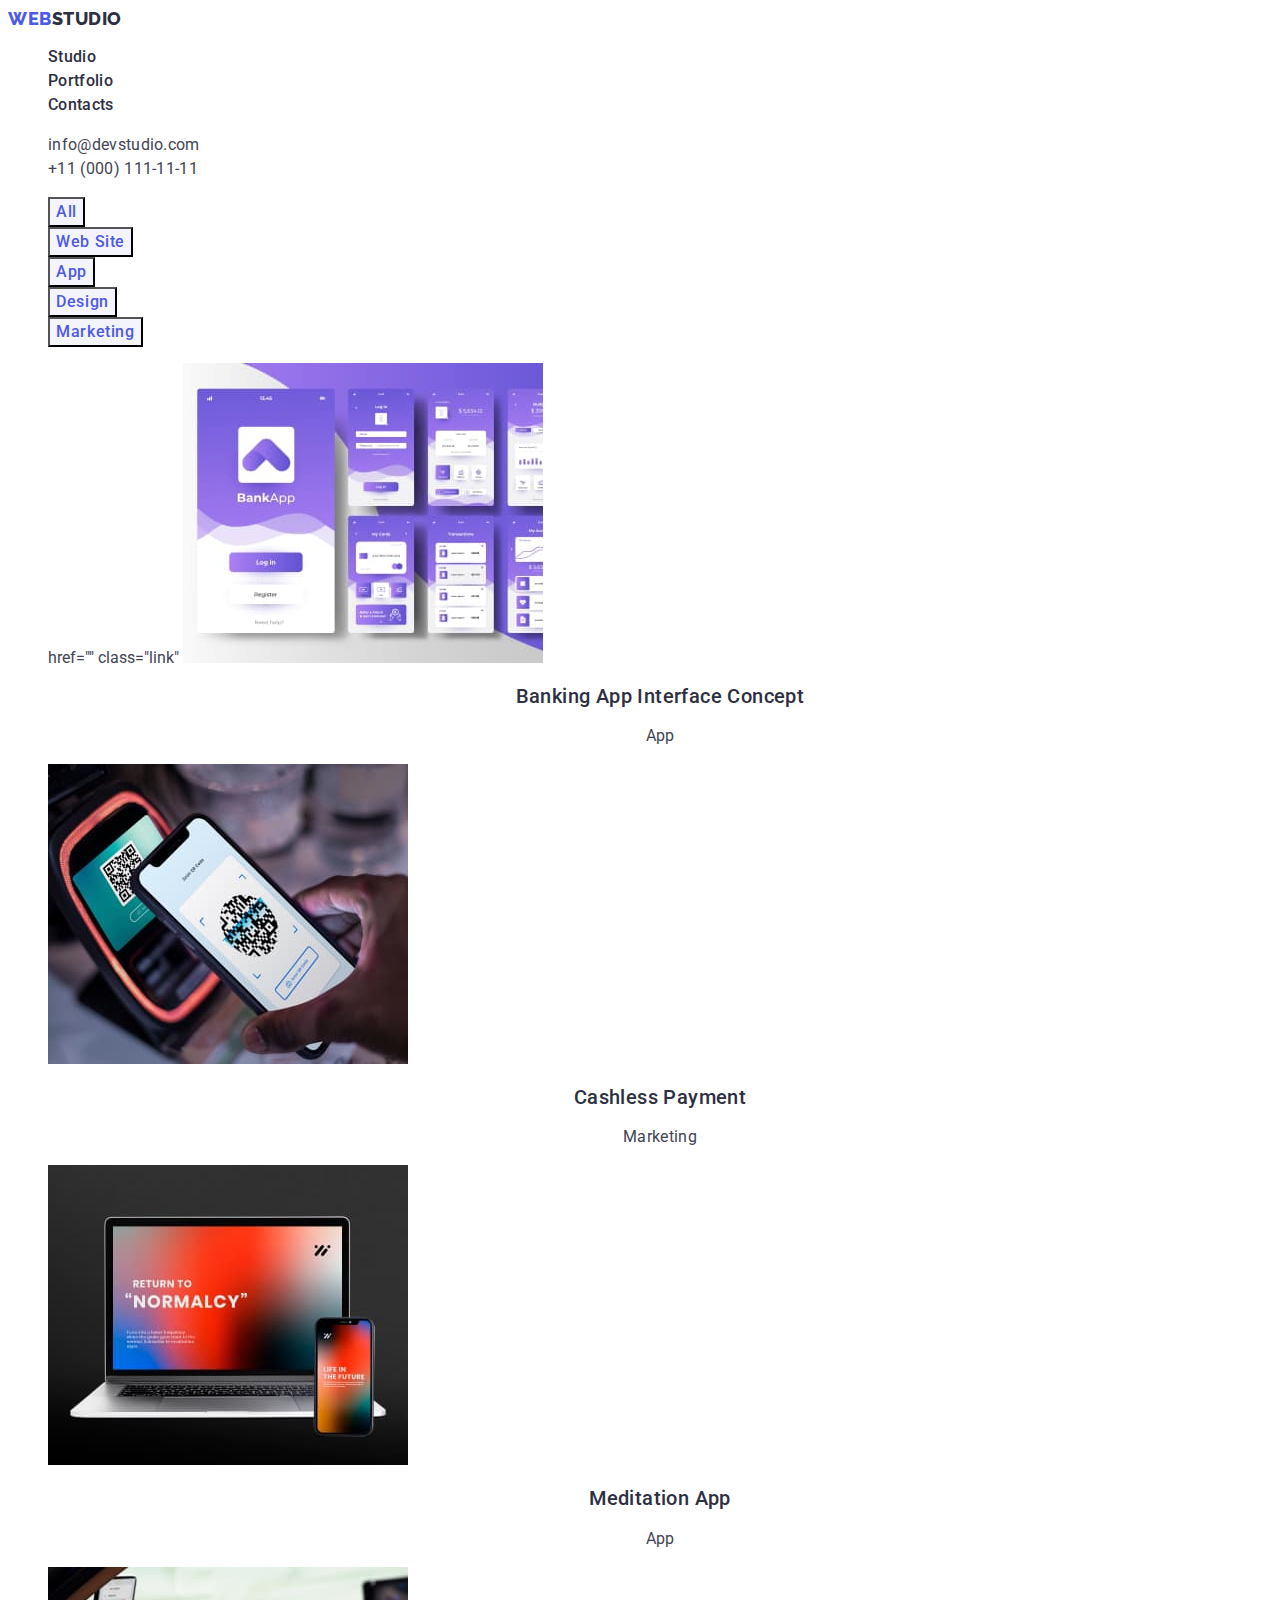
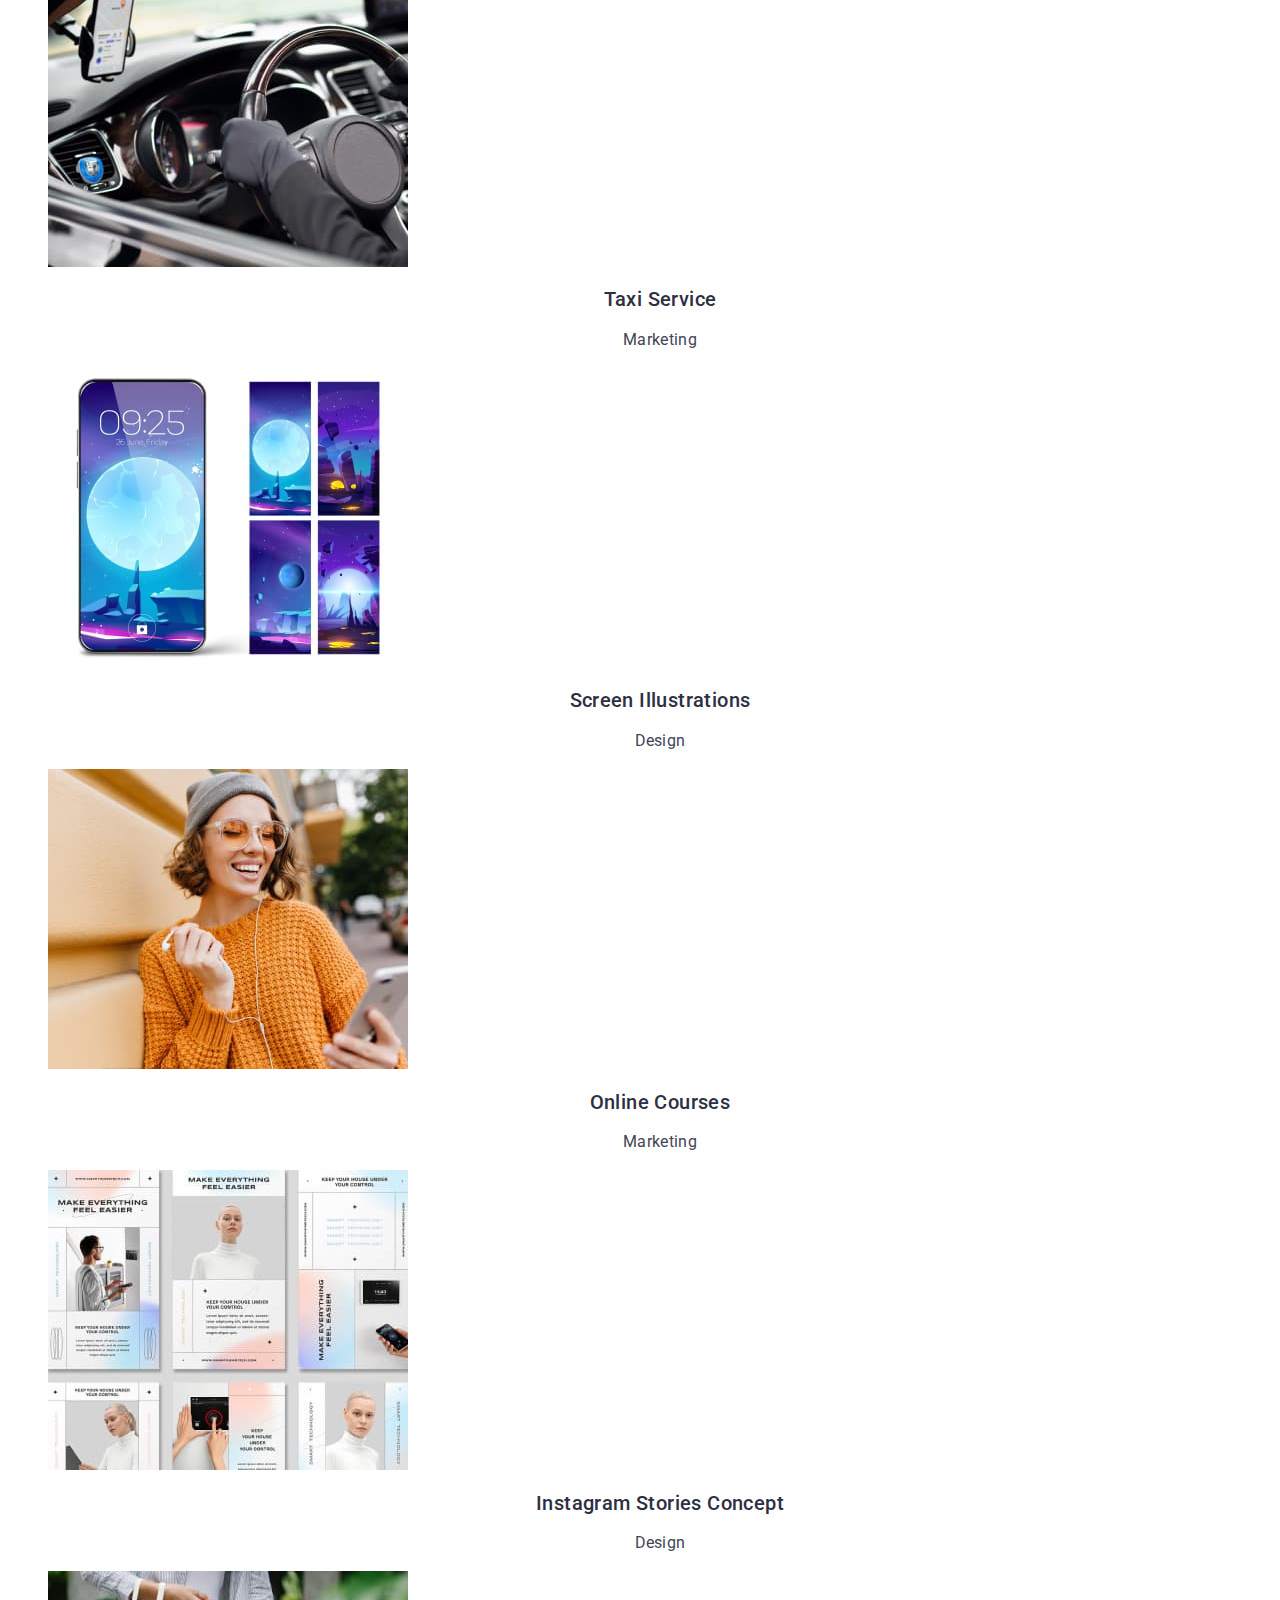
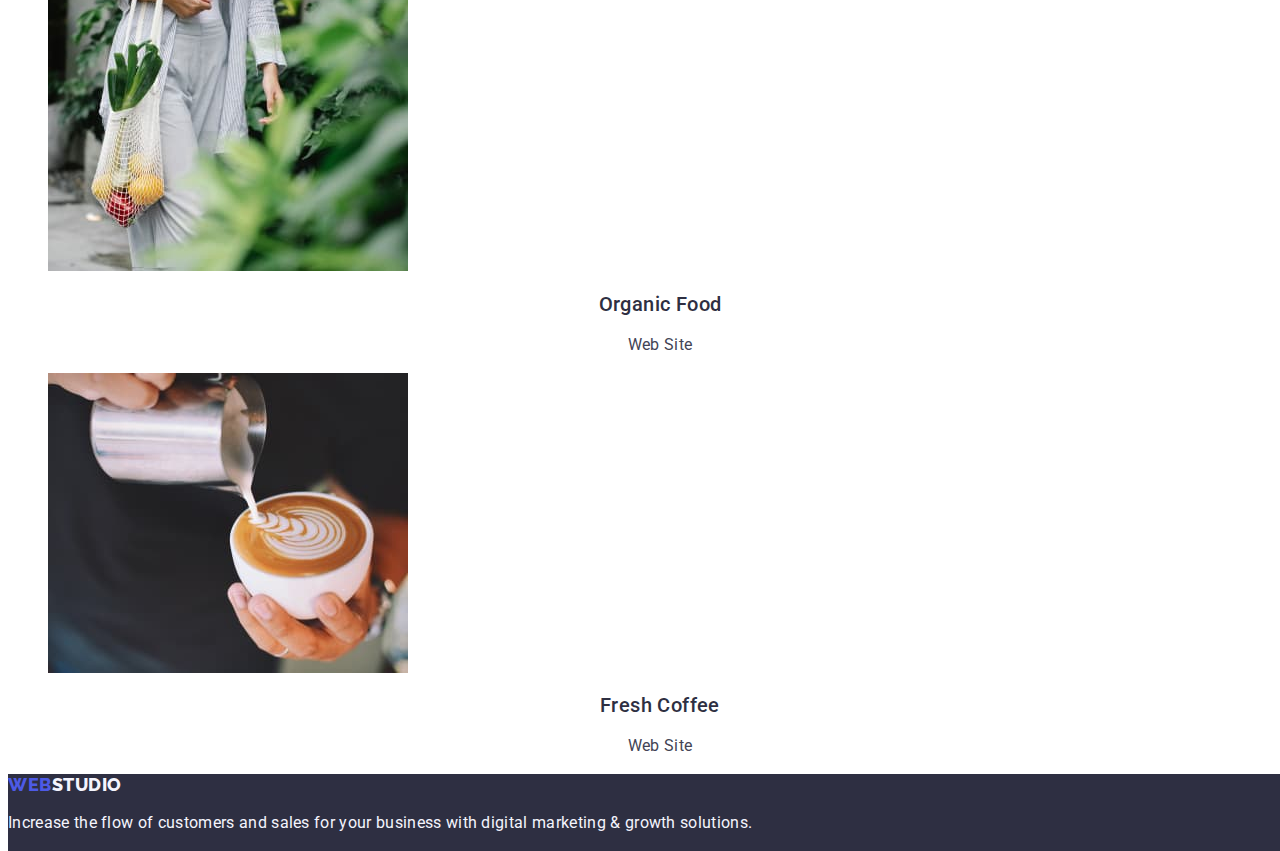
==== commit 5b00414a: "Summary" ====
--- a/portfolio.html
+++ b/portfolio.html
@@ -72,18 +72,21 @@
           </li>
         </ul>
         <ul class="list">
-          <li class="portfolio-image link">
-            <img
-              class="gallery-portfolio"
-              src="./images/bankingapp.jpg"
-              alt="Banking-App-Interface-Concept"
-              width="360"
-              height="300"
-            />
-            <h2 class="portfolio-name">Banking App Interface Concept</h2>
-            <p class="portfolio-paragraph">App</p>
+          <li class="portfolio-image">
+            <a>
+              href="" class="link"
+              <img
+                class="gallery-portfolio"
+                src="./images/bankingapp.jpg"
+                alt="Banking-App-Interface-Concept"
+                width="360"
+                height="300"
+              />
+              <h2 class="portfolio-name">Banking App Interface Concept</h2>
+              <p class="portfolio-paragraph">App</p>
+            </a>
           </li>
-          <li class="portfolio-image link">
+          <li class="portfolio-image">
             <img
               class="gallery-portfolio"
               src="./images/cashlesspayment.jpg"
@@ -94,7 +97,7 @@
             <h2 class="portfolio-name">Cashless Payment</h2>
             <p class="portfolio-paragraph">Marketing</p>
           </li>
-          <li class="portfolio-image link">
+          <li class="portfolio-image">
             <img
               class="gallery-portfolio"
               src="./images/meditationapp.jpg"
@@ -105,7 +108,7 @@
             <h2 class="portfolio-name">Meditation App</h2>
             <p class="portfolio-paragraph">App</p>
           </li>
-          <li class="portfolio-image link">
+          <li class="portfolio-image">
             <img
               class="gallery-portfolio"
               src="./images/taxiservice.jpg"
@@ -116,7 +119,7 @@
             <h2 class="portfolio-name">Taxi Service</h2>
             <p class="portfolio-paragraph">Marketing</p>
           </li>
-          <li class="portfolio-image link">
+          <li class="portfolio-image">
             <img
               class="gallery-portfolio"
               src="./images/screenillustration.jpg"
@@ -127,7 +130,7 @@
             <h2 class="portfolio-name">Screen Illustrations</h2>
             <p class="portfolio-paragraph">Design</p>
           </li>
-          <li class="portfolio-image link">
+          <li class="portfolio-image">
             <img
               class="gallery-portfolio"
               src="./images/onlinecourses.jpg"
@@ -138,7 +141,7 @@
             <h2 class="portfolio-name">Online Courses</h2>
             <p class="portfolio-paragraph">Marketing</p>
           </li>
-          <li class="portfolio-image link">
+          <li class="portfolio-image">
             <img
               class="gallery-portfolio"
               src="./images/instagramsc.jpg"
@@ -149,7 +152,7 @@
             <h2 class="portfolio-name">Instagram Stories Concept</h2>
             <p class="portfolio-paragraph">Design</p>
           </li>
-          <li class="portfolio-image link">
+          <li class="portfolio-image">
             <img
               class="gallery-portfolio"
               src="./images/organicfood.jpg"
@@ -160,7 +163,7 @@
             <h2 class="portfolio-name">Organic Food</h2>
             <p class="portfolio-paragraph">Web Site</p>
           </li>
-          <li class="portfolio-image link">
+          <li class="portfolio-image">
             <img
               class="gallery-portfolio"
               src="./images/freshcofee.jpg"
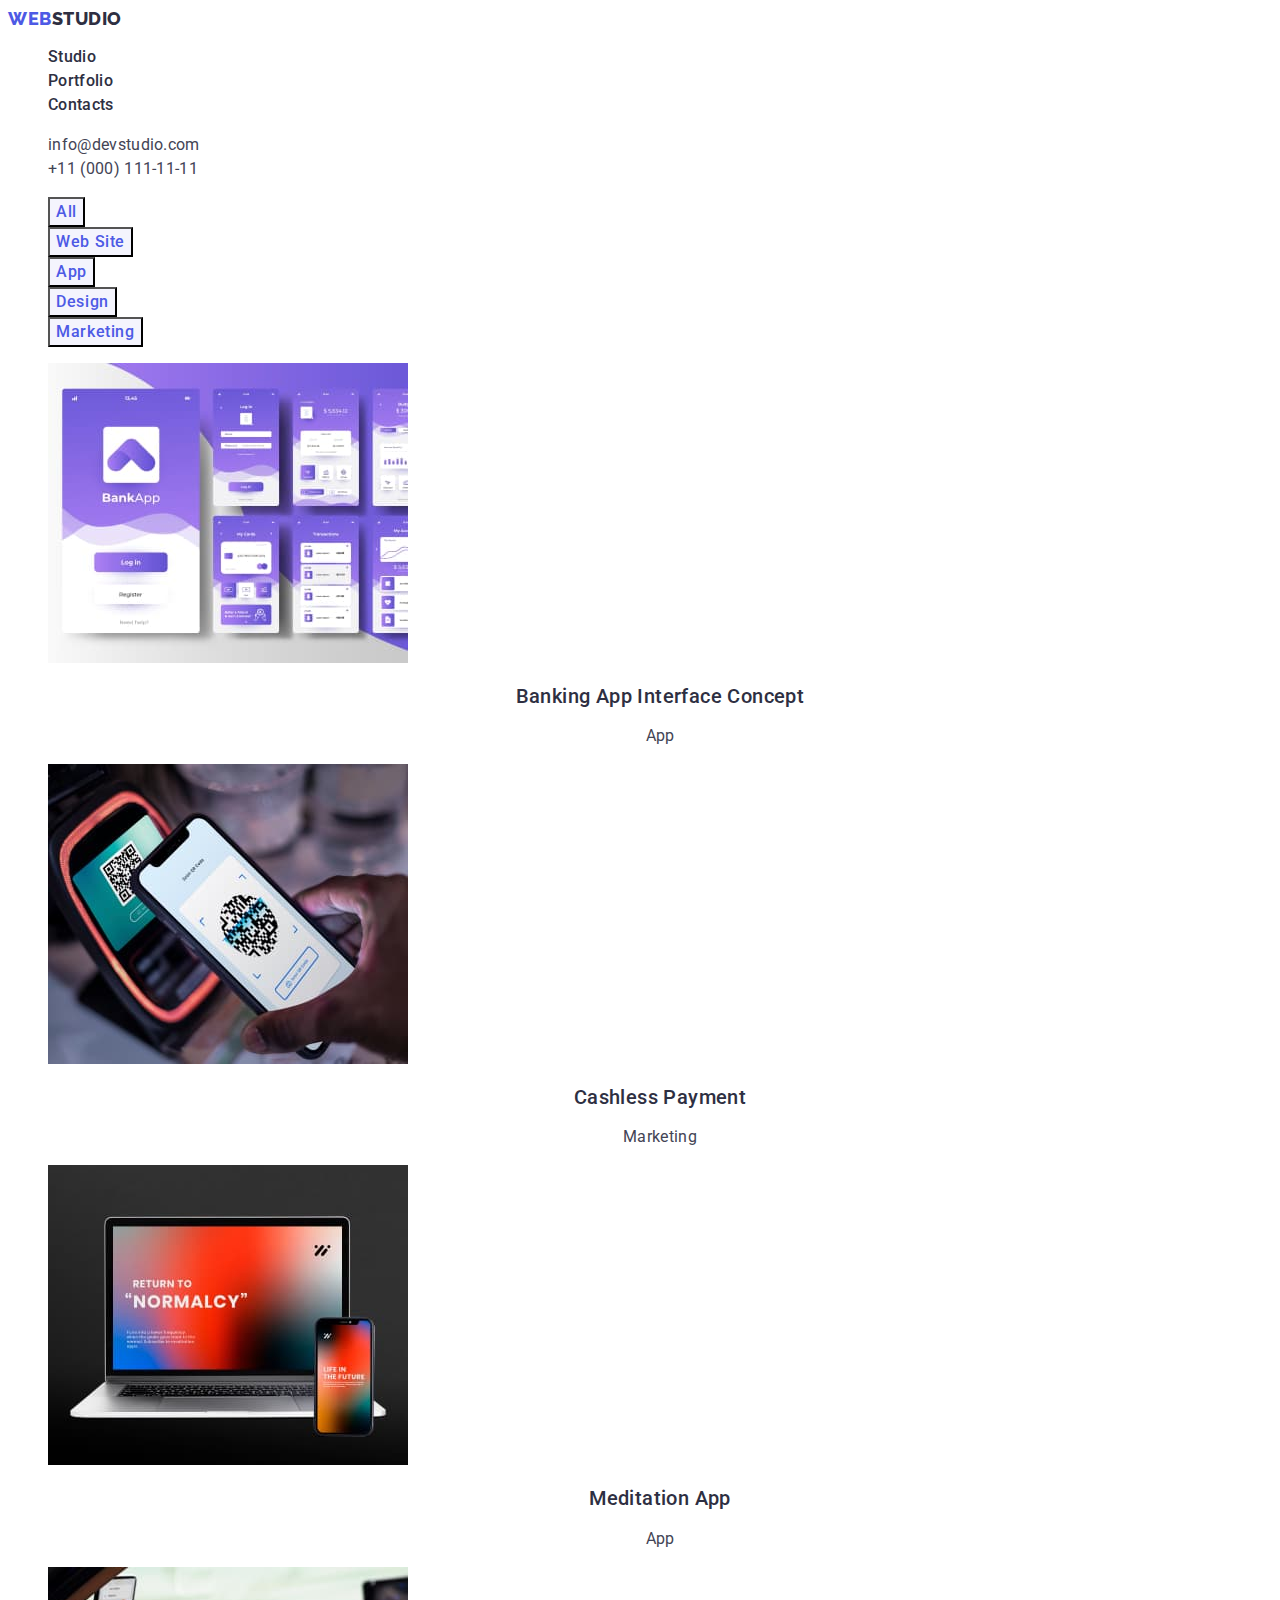
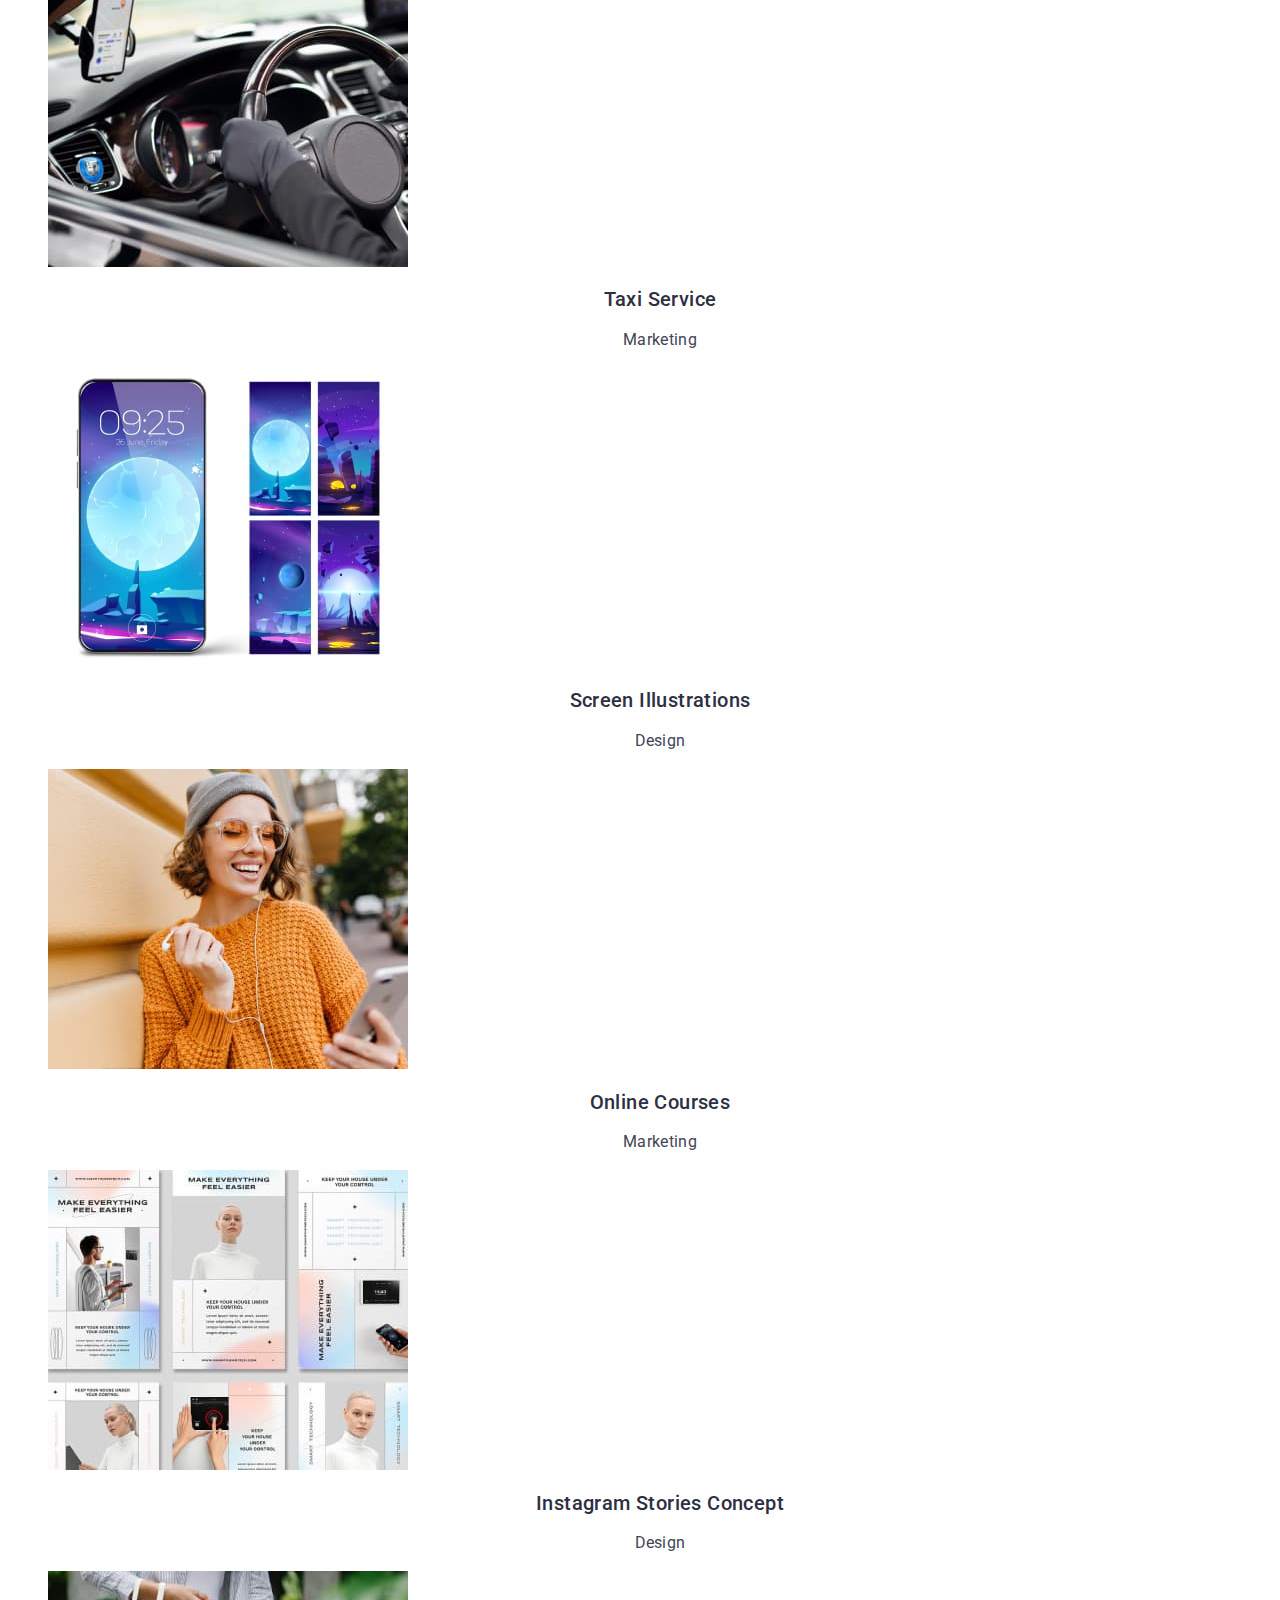
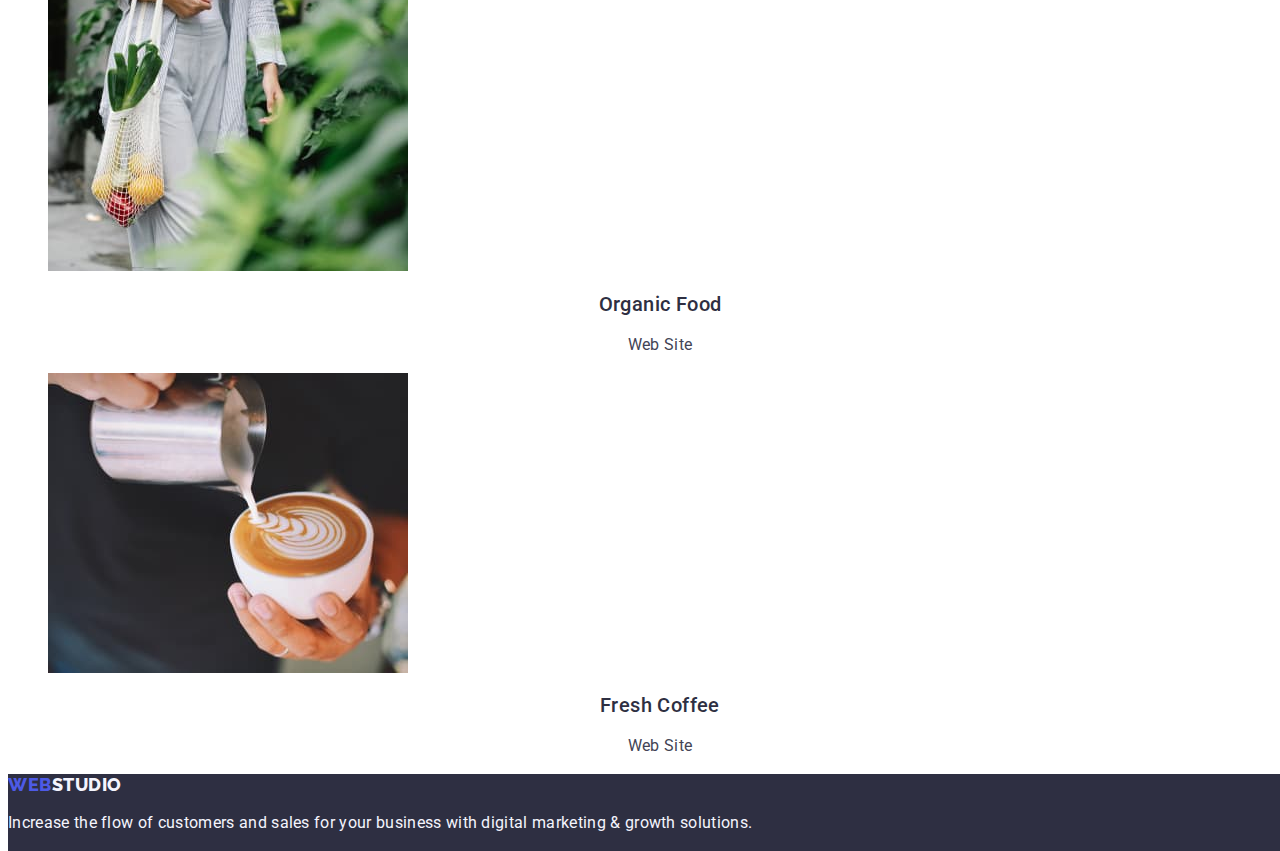
==== commit 0852156e: "Update portfolio.html" ====
--- a/portfolio.html
+++ b/portfolio.html
@@ -72,9 +72,8 @@
           </li>
         </ul>
         <ul class="list">
-          <li class="portfolio-image">
-            <a>
-              href="" class="link"
+          <li>
+            <a class="portfolio-image link">
               <img
                 class="gallery-portfolio"
                 src="./images/bankingapp.jpg"
